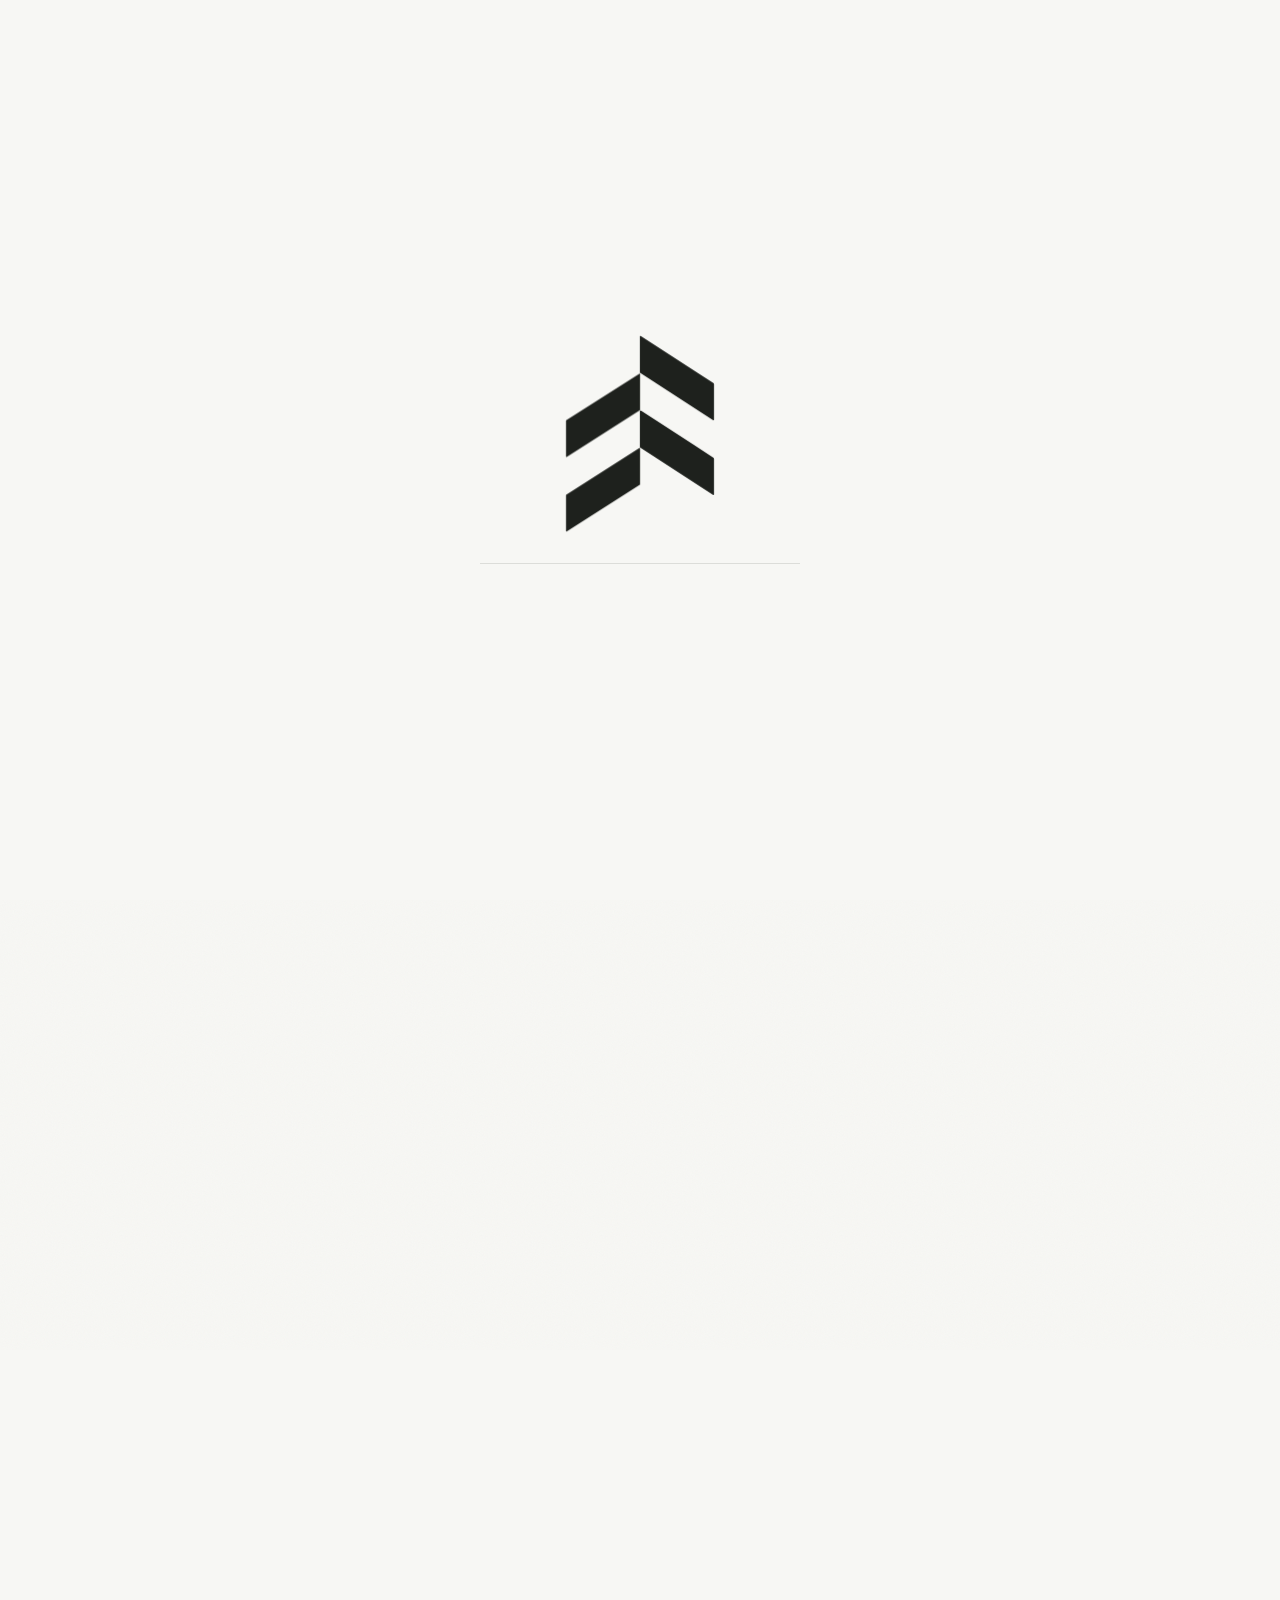
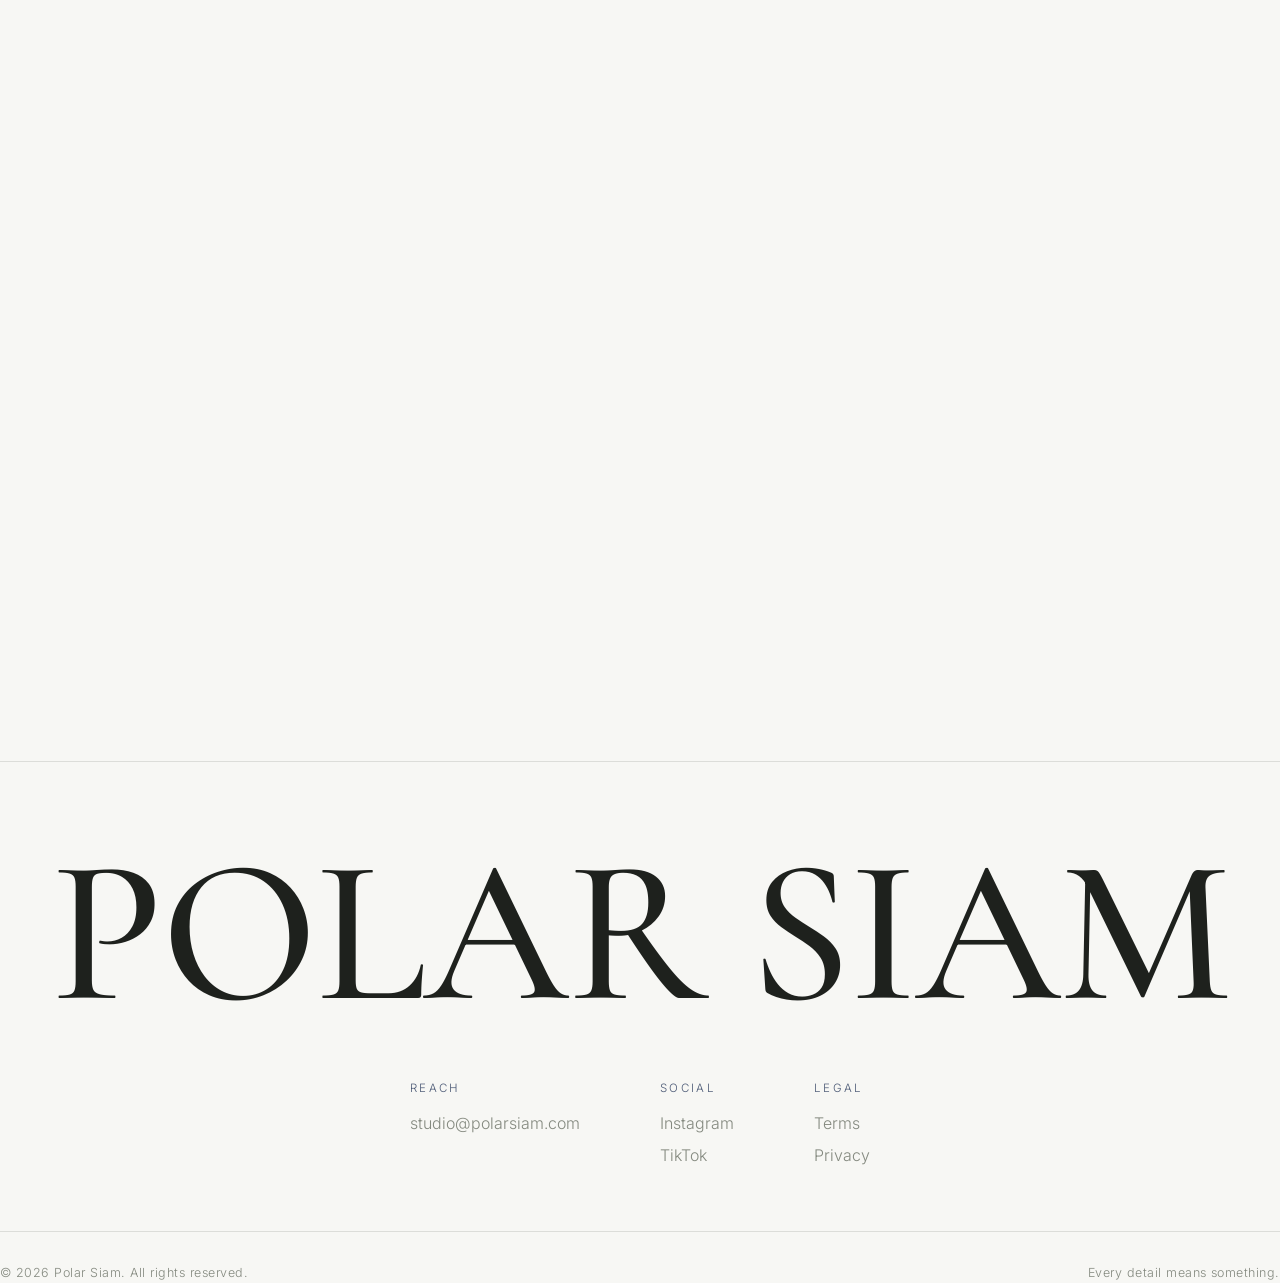
==== careers.html @ 192de933 "style: apply 4-3-2 desktop role grid layout" ====
<!doctype html>
<html lang="en">
<head>
<meta charset="UTF-8" />
<meta name="viewport" content="width=device-width, initial-scale=1.0" />
<title>POLAR SIAM — We're Hiring</title>
<link rel="preconnect" href="https://fonts.googleapis.com" />
<link rel="preconnect" href="https://fonts.gstatic.com" crossorigin />
<link href="https://fonts.googleapis.com/css2?family=Cormorant+Garamond:ital,wght@0,400;0,500;0,600;1,400;1,500&family=Inter:wght@300;400;500;600&display=swap" rel="stylesheet" />
<link rel="stylesheet" href="css/style.css?v=8" />
<script type="importmap">
{
  "imports": {
    "lenis": "https://esm.sh/lenis@1.1.20",
    "animejs": "https://esm.sh/animejs@4.0.2"
  }
}
</script>
<style>
  [data-fx] { will-change: transform, opacity; backface-visibility: hidden; }

  /* announcement */
  .hire { min-height: 92svh; display: grid; place-items: center; text-align: center; padding: 9rem 1.5rem 3rem; }
  .hire__idx { font-size: 0.8rem; letter-spacing: 0.3em; text-transform: uppercase; color: var(--gold); margin-bottom: 1.6rem; }
  .hire h1 { font-family: var(--f-serif); font-weight: 500; text-transform: uppercase; font-size: clamp(3rem, 12vw, 9rem); line-height: 0.86; }
  .hire h1 em { font-style: italic; text-transform: none; }
  .hire p { color: var(--ink-dim); max-width: 48ch; margin: 2rem auto 0; line-height: 1.7; }
  .hire a.mail { color: var(--ink); border-bottom: 1px solid var(--line); }

  /* role selection grid */
  .roles { padding: clamp(3rem, 8vh, 6rem) var(--pad) clamp(2rem, 6vh, 4rem); }
  .roles__head {
    margin-bottom: clamp(3rem, 8vh, 6rem);
    display: flex;
    flex-direction: column;
    align-items: center;
    text-align: center;
  }
  .role-grid {
    display: grid;
    grid-template-columns: repeat(4, minmax(0, 1fr));
    gap: clamp(0.4rem, 1vw, 0.68rem);
    max-width: 860px;
    margin: 0 auto;
  }
  .role-card {
    position: relative;
    border: 1px solid var(--line);
    background: linear-gradient(170deg, rgba(246, 246, 242, 0.96), rgba(236, 234, 227, 0.94));
    aspect-ratio: 1 / 1;
    width: 100%;
    max-width: 190px;
    min-height: 0;
    padding: clamp(0.75rem, 1.5vw, 1rem);
    text-align: left;
    overflow: hidden;
    cursor: pointer;
    display: flex;
    flex-direction: column;
    justify-content: flex-start;
    clip-path: inset(100% 0 0 0);
    opacity: 0;
    transform: translateY(18px);
    transform-origin: bottom center;
    will-change: clip-path, opacity, transform;
    transition: clip-path .9s var(--ease), opacity .55s var(--ease), transform .9s var(--ease), border-color .35s var(--ease), box-shadow .35s var(--ease), background .35s var(--ease);
  }
  .role-card.is-visible {
    clip-path: inset(0 0 0 0);
    opacity: 1;
    transform: none;
  }
  .role-card__x {
    position: absolute;
    left: 0.62rem;
    bottom: 0.56rem;
    font-family: var(--f-serif);
    font-size: 1.65rem;
    line-height: 1;
    color: var(--ink);
    opacity: 0;
    transform: scale(0.68) rotate(-12deg);
    transform-origin: left bottom;
    transition: opacity .26s var(--ease), transform .36s var(--ease);
    pointer-events: none;
  }
  .role-card:hover {
    border-color: color-mix(in srgb, var(--ink) 48%, var(--line) 52%);
    transform: translateY(-3px);
    box-shadow: 0 16px 32px -22px rgba(30, 33, 29, 0.45);
    background: linear-gradient(170deg, rgba(247, 247, 243, 1), rgba(238, 236, 229, 0.98));
  }
  .role-card:focus-visible { outline: 2px solid var(--gold); outline-offset: 2px; }
  .role-card.is-selected {
    border-color: var(--ink);
    box-shadow: inset 0 0 0 1px color-mix(in srgb, var(--ink) 35%, transparent), 0 14px 26px -22px rgba(30, 33, 29, 0.44);
    background: linear-gradient(170deg, rgba(247, 247, 243, 1), rgba(238, 236, 229, 0.98));
  }
  .role-card.is-selected .role-card__x {
    opacity: 1;
    transform: scale(1) rotate(0deg);
  }
  .role-card__k {
    display: block;
    font-size: 0.6rem;
    letter-spacing: 0.2em;
    text-transform: uppercase;
    color: var(--gold);
    margin-bottom: 0.45rem;
  }
  .role-card__title {
    display: block;
    font-family: var(--f-serif);
    font-size: clamp(1rem, 1.6vw, 1.28rem);
    line-height: 1.08;
    color: var(--ink);
  }
  .role-card__hint {
    position: absolute;
    right: 0.55rem;
    bottom: 0.45rem;
    font-size: 0.62rem;
    letter-spacing: 0.14em;
    text-transform: uppercase;
    color: var(--ink);
    background: rgba(247, 247, 244, 0.82);
    border: 1px solid rgba(30, 33, 29, 0.16);
    border-radius: 999px;
    padding: 0.28rem 0.52rem;
    line-height: 1;
    opacity: 0;
    transition: opacity .25s var(--ease);
  }
  .role-card:hover .role-card__hint,
  .role-card.is-selected .role-card__hint { opacity: 1; }
  @media (max-width: 980px) {
    .role-grid { grid-template-columns: repeat(3, minmax(0, 1fr)); }
  }
  @media (min-width: 981px) {
    .role-grid {
      grid-template-columns: repeat(8, minmax(0, 1fr));
      max-width: 980px;
    }
    .role-grid .role-card {
      grid-column: span 2;
      max-width: none;
    }
    /* Row 1: 4 cards (1-4) fill the row naturally. */
    /* Row 2: 3 cards (5-7) centered. */
    .role-grid .role-card:nth-child(5) { grid-column: 2 / span 2; }
    .role-grid .role-card:nth-child(6) { grid-column: 4 / span 2; }
    .role-grid .role-card:nth-child(7) { grid-column: 6 / span 2; }
    /* Row 3: 2 cards (8-9) centered. */
    .role-grid .role-card:nth-child(8) { grid-column: 3 / span 2; }
    .role-grid .role-card:nth-child(9) { grid-column: 5 / span 2; }
  }
  @media (max-width: 680px) {
    .role-grid { grid-template-columns: repeat(2, minmax(0, 1fr)); }
    .role-card {
      max-width: none;
      justify-content: center;
      align-items: center;
      text-align: center;
    }
    .role-card__title {
      font-size: clamp(1.1rem, 4.4vw, 1.35rem);
    }
  }
  @media (max-width: 760px) {
    .role-card {
      clip-path: none;
      opacity: 1;
      transform: none;
      transition: border-color .35s var(--ease), box-shadow .35s var(--ease), background .35s var(--ease);
    }
  }
  @media (max-width: 460px) {
    .role-grid { grid-template-columns: 1fr; }
  }

  /* ===== scroll-reveal · "Passe-Partout" (clip-path mount, GPU-cheap, settles) ===== */
  .cw-line { display: block; }
  html.fx-armed .cw { clip-path: inset(100% 0 0 0); will-change: clip-path, transform; }
  html.fx-armed .role--alt .role__media.cw { clip-path: inset(0 0 100% 0); } /* mirror the reversed grid */
  html.fx-armed .apply__submit.cw { clip-path: none; opacity: 0; }           /* opacity only — never fight .magnetic */
  /* belt-and-braces: force visible & static if the module never boots, or under reduced-motion */
  html.fx-failsafe .cw, html.fx-failsafe .cw-line { clip-path: none !important; opacity: 1 !important; transform: none !important; }
  @media (prefers-reduced-motion: reduce) {
    .cw, .cw-line { clip-path: none !important; opacity: 1 !important; transform: none !important; }
  }

  /* apply form */
  .apply { padding: clamp(4rem, 10vh, 8rem) var(--pad) clamp(5rem, 12vh, 10rem); }
  .apply__wrap { max-width: 720px; margin: 0 auto; }
  .apply__head { margin-bottom: 2.8rem; }
  .apply__intro { color: var(--ink-dim); max-width: 48ch; margin-top: 1rem; line-height: 1.65; }
  .apply__selected { margin-top: 0.8rem; font-size: 0.78rem; letter-spacing: 0.13em; text-transform: uppercase; color: var(--gold); min-height: 1.2em; }
  .apply__form { display: flex; flex-direction: column; gap: 2.2rem; }
  .apply__form.apply__form--locked { display: none; }
  .field { display: flex; flex-direction: column; gap: 0.8rem; }
  .field__label { font-size: 0.75rem; letter-spacing: 0.14em; text-transform: uppercase; color: var(--ink-dim); }
  .field__label em { font-style: normal; text-transform: none; letter-spacing: 0; opacity: 0.65; }
  .apply__form input[type="email"], .apply__form textarea {
    background: transparent; border: none; border-bottom: 1px solid var(--line);
    padding: 0.85rem 0; color: var(--ink); font-family: var(--f-sans); font-size: 1.05rem; font-weight: 300; outline: none;
    transition: border-color .45s var(--ease);
  }
  .apply__form input[type="email"]::placeholder, .apply__form textarea::placeholder { color: var(--ink-dim); opacity: 0.6; }
  .apply__form input[type="email"]:focus, .apply__form textarea:focus { border-color: var(--ink); }
  .apply__form textarea { resize: vertical; min-height: 96px; line-height: 1.6; }
  .chips { display: flex; flex-wrap: wrap; gap: 0.7rem; }
  .chip { position: relative; }
  .chip input { position: absolute; inset: 0; opacity: 0; cursor: pointer; margin: 0; }
  .chip span { display: inline-block; padding: 0.6rem 1.15rem; border: 1px solid var(--line); border-radius: 100px; font-size: 0.82rem; color: var(--ink-dim); transition: background .35s var(--ease), color .35s var(--ease), border-color .35s var(--ease), transform .2s var(--ease); }
  .chip:hover span { border-color: var(--ink-dim); color: var(--ink); }
  .chip input:focus-visible + span { outline: 2px solid var(--gold); outline-offset: 2px; }
  .chip.is-on span { background: var(--ink); color: var(--bg); border-color: var(--ink); }
  .chip.is-on span, .chip:active span { transform: translateY(-1px); }
  .apply__submit { align-self: flex-start; margin-top: 0.3rem; background: var(--ink); color: var(--bg); border: 1px solid var(--ink); border-radius: 100px; padding: 1rem 2.5rem; font-size: 0.82rem; letter-spacing: 0.14em; text-transform: uppercase; font-weight: 500; transition: background .45s var(--ease), color .45s var(--ease), opacity .3s; }
  .apply__submit:hover { background: transparent; color: var(--ink); }
  .apply__submit[disabled] { opacity: 0.45; }
  .apply__status { font-size: 0.92rem; min-height: 1.3em; opacity: 0; transform: translateY(6px); transition: opacity .45s var(--ease), transform .45s var(--ease); }
  .apply__status.is-info, .apply__status.is-ok, .apply__status.is-err { opacity: 1; transform: none; }
  .apply__status.is-ok { color: #3f7a52; }
  .apply__status.is-err { color: #b4453f; }
  .apply__status.is-info { color: var(--ink-dim); }
  .apply__hp { position: absolute; left: -9999px; width: 1px; height: 1px; overflow: hidden; }
</style>
<script>
/* Arm the scroll-reveal BEFORE first paint so seeded-hidden states never flash.
   The preloader plays only once per session, so on nav between pages boot() runs
   post-paint — without this, revealed content would flash visible then snap hidden. */
(function () {
  try {
    if (matchMedia("(prefers-reduced-motion: reduce)").matches) return;
    document.documentElement.classList.add("fx-armed");
    // fail-safe: if the JS module never boots (e.g. CDN import fails), reveal everything.
    window.__fxSafe = setTimeout(function () {
      document.documentElement.classList.add("fx-failsafe");
    }, 5000);
  } catch (e) {}
})();
</script>
</head>
<body>

<!-- ============ PRELOADER ============ -->
<div class="loader" id="loader">
  <svg class="loader__logo" viewBox="0 0 174.36 230.24" xmlns="http://www.w3.org/2000/svg" aria-hidden="true">
    <g class="arm"><path d="M174,80.59l0-43.07a2,2,0,0,1,1.78.31q36.67,23.74,84.64,54.87a1.93,1.93,0,0,1,.87,1.6v41.64a.7.7,0,0,1-1.09.59L174,80.59Z" transform="translate(-86.95 -37.43)"/></g>
    <g class="arm"><path d="M174.17,82.2v42.33a.5.5,0,0,1-.23.42l-86.22,55a.5.5,0,0,1-.77-.42V137.18a.5.5,0,0,1,.23-.42l86.22-55a.5.5,0,0,1,.77.42Z" transform="translate(-86.95 -37.43)"/></g>
    <g class="arm"><path d="M174,168.5l0-43.07a2,2,0,0,1,1.78.31q36.67,23.74,84.64,54.87a1.93,1.93,0,0,1,.87,1.6v41.64a.7.7,0,0,1-1.09.59L174,168.5Z" transform="translate(-86.95 -37.43)"/></g>
    <g class="arm"><path d="M174.17,169.87V212.2a.5.5,0,0,1-.23.42l-86.22,55a.5.5,0,0,1-.77-.42V224.85a.5.5,0,0,1,.23-.42l86.22-55a.5.5,0,0,1,.77.42Z" transform="translate(-86.95 -37.43)"/></g>
  </svg>
  <div class="loader__bar"><span id="loaderBar"></span></div>
</div>

<!-- custom cursor (bottom chevron of the mark) -->
<img class="cursor" id="cursor" src="assets/p/cursor1.png" alt="" />
<div class="grain"></div>

<header class="nav">
  <nav class="nav__links">
    <a href="index.html" data-cursor="hover">Overvieu</a>
    <a href="story.html" data-cursor="hover">Company Story</a>
    <a href="careers.html" class="is-active" aria-current="page" data-cursor="hover">Apply</a>
  </nav>
</header>

<main>

  <!-- ============ 1 · ANNOUNCEMENT ============ -->
  <section class="hire">
    <div>
      <div class="hire__idx cw">Join the House</div>
      <h1 class="cw">We're<br><em>Hiring</em></h1>
      <p class="cw">Polar Siam is built by a small team who believe every seam carries meaning. Right now we're looking for three people in particular — and a few more besides.</p>
    </div>
  </section>

  <!-- ============ 2 · ROLE LOOKBOOK GRID ============ -->
  <section class="roles" id="roles">
    <div class="roles__head">
      <h2 class="section-title cw">Who we're<br>looking for</h2>
      <p class="section-tag cw">Select one from the lookbook</p>
    </div>
    <div class="role-grid">
      <button class="role-card" type="button" data-role="creative director" data-cursor="hover">
        <span class="role-card__x" aria-hidden="true">X</span>
        <span class="role-card__k">I</span><span class="role-card__title">Creative Director</span><span class="role-card__hint">Select</span>
      </button>
      <button class="role-card" type="button" data-role="Fashion Designer / Apparel Designer" data-cursor="hover">
        <span class="role-card__x" aria-hidden="true">X</span>
        <span class="role-card__k">II</span><span class="role-card__title">Fashion Designer / Apparel Designer</span><span class="role-card__hint">Select</span>
      </button>
      <button class="role-card" type="button" data-role="Textile / Fabric Developer" data-cursor="hover">
        <span class="role-card__x" aria-hidden="true">X</span>
        <span class="role-card__k">III</span><span class="role-card__title">Textile / Fabric Developer</span><span class="role-card__hint">Select</span>
      </button>
      <button class="role-card" type="button" data-role="Color & Material Designer (CMF)" data-cursor="hover">
        <span class="role-card__x" aria-hidden="true">X</span>
        <span class="role-card__k">IV</span><span class="role-card__title">Color & Material Designer (CMF)</span><span class="role-card__hint">Select</span>
      </button>
      <button class="role-card" type="button" data-role="Pattern Maker (Modeliste)" data-cursor="hover">
        <span class="role-card__x" aria-hidden="true">X</span>
        <span class="role-card__k">V</span><span class="role-card__title">Pattern Maker (Modeliste)</span><span class="role-card__hint">Select</span>
      </button>
      <button class="role-card" type="button" data-role="Garment Technician / Technical Designer" data-cursor="hover">
        <span class="role-card__x" aria-hidden="true">X</span>
        <span class="role-card__k">VI</span><span class="role-card__title">Garment Technician / Technical Designer</span><span class="role-card__hint">Select</span>
      </button>
      <button class="role-card" type="button" data-role="3D Designer" data-cursor="hover">
        <span class="role-card__x" aria-hidden="true">X</span>
        <span class="role-card__k">VII</span><span class="role-card__title">3D Designer</span><span class="role-card__hint">Select</span>
      </button>
      <button class="role-card" type="button" data-role="Graphic Designer" data-cursor="hover">
        <span class="role-card__x" aria-hidden="true">X</span>
        <span class="role-card__k">VIII</span><span class="role-card__title">Graphic Designer</span><span class="role-card__hint">Select</span>
      </button>
      <button class="role-card" type="button" data-role="Accessory Designer" data-cursor="hover">
        <span class="role-card__x" aria-hidden="true">X</span>
        <span class="role-card__k">IX</span><span class="role-card__title">Accessory Designer</span><span class="role-card__hint">Select</span>
      </button>
    </div>
  </section>

  <!-- ============ 3 · APPLY FORM ============ -->
  <section class="apply" id="apply">
    <div class="apply__wrap">
      <div class="apply__head">
        <h2 class="section-title cw">Apply</h2>
        <p class="apply__intro cw">Choose a role from the lookbook above. The form unlocks once a role is selected.</p>
        <p class="apply__selected" id="applySelected"></p>
      </div>

      <form id="applyForm" class="apply__form apply__form--locked" novalidate>
        <label class="field cw">
          <span class="field__label">Your email</span>
          <input type="email" name="email" required placeholder="you@email.com" autocomplete="email" data-cursor="hover" />
        </label>

        <div class="field">
          <span class="field__label cw">What are you applying for? <em>— select any</em></span>
          <div class="chips">
            <label class="chip cw"><input type="checkbox" name="Position" value="Creative Director" /><span>Creative Director</span></label>
            <label class="chip cw"><input type="checkbox" name="Position" value="Fashion Designer / Apparel Designer" /><span>Fashion Designer / Apparel Designer</span></label>
            <label class="chip cw"><input type="checkbox" name="Position" value="Textile / Fabric Developer" /><span>Textile / Fabric Developer</span></label>
            <label class="chip cw"><input type="checkbox" name="Position" value="Color & Material Designer (CMF)" /><span>Color & Material Designer (CMF)</span></label>
            <label class="chip cw"><input type="checkbox" name="Position" value="Pattern Maker (Modeliste)" /><span>Pattern Maker (Modeliste)</span></label>
            <label class="chip cw"><input type="checkbox" name="Position" value="Garment Technician / Technical Designer" /><span>Garment Technician / Technical Designer</span></label>
            <label class="chip cw"><input type="checkbox" name="Position" value="3D Designer" /><span>3D Designer</span></label>
            <label class="chip cw"><input type="checkbox" name="Position" value="Graphic Designer" /><span>Graphic Designer</span></label>
            <label class="chip cw"><input type="checkbox" name="Position" value="Accessory Designer" /><span>Accessory Designer</span></label>
          </div>
        </div>

        <label class="field cw">
          <span class="field__label">Message</span>
          <textarea name="message" rows="4" placeholder="A few lines about you — and a link to your work." data-cursor="hover"></textarea>
        </label>

        <!-- FormSubmit config (delivers to the studio inbox) -->
        <input type="hidden" name="_subject" value="New application — Polar Siam" />
        <input type="hidden" name="_template" value="table" />
        <input type="hidden" name="_captcha" value="false" />
        <input type="text" name="_honey" class="apply__hp" tabindex="-1" autocomplete="off" aria-hidden="true" />

        <button type="submit" class="apply__submit magnetic cw" data-cursor="hover"><span>Send application</span></button>
        <p class="apply__status" id="applyStatus" role="status" aria-live="polite"></p>
      </form>
    </div>
  </section>

  <!-- ============ FOOTER ============ -->
  <footer class="footer">
    <div class="footer__wordmark">POLAR SIAM</div>
    <div class="footer__grid">
      <div>
        <span class="footer__label">Reach</span>
        <a href="mailto:studio@polarsiam.com" data-cursor="hover">studio@polarsiam.com</a>
      </div>
      <div>
        <span class="footer__label">Social</span>
        <a href="#" data-cursor="hover">Instagram</a>
        <a href="#" data-cursor="hover">TikTok</a>
      </div>
      <div>
        <span class="footer__label">Legal</span>
        <a href="#" data-cursor="hover">Terms</a>
        <a href="#" data-cursor="hover">Privacy</a>
      </div>
    </div>
    <div class="footer__base">
      <span>© 2026 Polar Siam. All rights reserved.</span>
      <span>Every detail means something.</span>
    </div>
  </footer>

</main>

<script type="module" src="js/main.js?v=15"></script>
</body>
</html>
---- css/style.css ----
/* ============================================================
   POLAR SIAM — dark luxe fashion house
   ============================================================ */

:root {
  --bg:        #f7f7f4;   /* near-white canvas */
  --bg-soft:   #efefea;
  --ink:       #1e211d;   /* deep neutral ink (not pure black) */
  --ink-dim:   #84897f;   /* muted grey-green */
  --bar:       #c7cec1;   /* sage bar (from the brand reference) */
  --bar-rgb:   199, 206, 193; /* bar colour as RGB — pages override for their section */
  --hero-bar-width: clamp(41px, 5.2vw, 57px);
  --hero-bar-gutter: 20px;
  --gold:      #4b5975;   /* accent — refined slate blue (was beige/gold) */
  --gold-soft: #8592af;
  --line:      rgba(30, 33, 29, 0.12);

  --f-serif: "Cormorant Garamond", Georgia, serif;
  --f-sans:  "Inter", system-ui, sans-serif;

  --ease: cubic-bezier(0.16, 1, 0.3, 1);
  --pad: clamp(1.25rem, 5vw, 5rem);
}

* { margin: 0; padding: 0; box-sizing: border-box; }

html { -webkit-font-smoothing: antialiased; }

body {
  background: var(--bg);
  color: var(--ink);
  font-family: var(--f-sans);
  font-weight: 300;
  line-height: 1.5;
  overflow-x: clip; /* clip (not hidden) so position:sticky still works */
  cursor: auto;
}

/* Lenis */
html.lenis, html.lenis body { height: auto; }
.lenis.lenis-smooth { scroll-behavior: auto !important; }
.lenis.lenis-stopped { overflow: hidden; }

a { color: inherit; text-decoration: none; }
::selection { background: var(--gold); color: #000; }

img { max-width: 100%; display: block; }

/* ============ PRELOADER ============ */
.loader {
  position: fixed; inset: 0; z-index: 1000;
  background: var(--bg);
  display: flex; flex-direction: column;
  align-items: center; justify-content: center;
  gap: 2rem;
}
.loader__inner { display: flex; align-items: baseline; gap: 1.5rem; }
.loader__mark {
  font-family: var(--f-serif); font-size: clamp(4rem, 14vw, 11rem);
  font-style: italic; line-height: 0.8; color: var(--ink);
}
.loader__count {
  font-family: var(--f-sans); font-size: 1rem; letter-spacing: 0.1em;
  color: var(--gold); display: flex;
}
.loader__pct { opacity: 0.5; }
.loader__bar {
  width: min(40vw, 320px); height: 1px; background: var(--line);
  overflow: hidden;
}
.loader__bar span {
  display: block; height: 100%; width: 0%;
  background: var(--gold);
}
.loader.is-done { pointer-events: none; }
/* assembling-mark preloader */
.loader__logo { width: clamp(96px, 12vw, 148px); height: auto; overflow: visible; display: block; }
.loader__logo .arm { will-change: transform, opacity; }
.loader__logo .arm path { fill: var(--ink); }

/* ============ CUSTOM CURSOR ============ */
/* cursor = the bottom chevron of the brand mark (position + scale driven in JS) */
.cursor {
  display: none !important;
}
a, button, label, summary, [data-cursor], .magnetic { cursor: pointer; }
input, textarea, select { cursor: auto; }

/* ============ PAPER GRAIN ============ */
.grain {
  position: fixed; inset: -50%; z-index: 1; pointer-events: none;
  opacity: 0.035; mix-blend-mode: multiply;
  background-image: url("data:image/svg+xml,%3Csvg xmlns='http://www.w3.org/2000/svg' width='120' height='120'%3E%3Cfilter id='n'%3E%3CfeTurbulence type='fractalNoise' baseFrequency='0.9' numOctaves='3'/%3E%3C/filter%3E%3Crect width='100%25' height='100%25' filter='url(%23n)'/%3E%3C/svg%3E");
  animation: grain 6s steps(6) infinite;
}
@keyframes grain {
  0%,100%{transform:translate(0,0)} 20%{transform:translate(-8%,4%)}
  40%{transform:translate(5%,-6%)} 60%{transform:translate(-3%,7%)} 80%{transform:translate(6%,3%)}
}

/* All content sits above scene */
main, .nav { position: relative; z-index: 2; }

/* ============ NAV ============ */
.nav {
  position: fixed; top: 0; left: 0; width: 100%;
  display: flex; align-items: center; justify-content: center;
  padding: 1.5rem var(--pad); z-index: 50;
  color: var(--ink);
}
.nav__brand { font-size: 0.95rem; letter-spacing: 0.32em; font-weight: 400; }
.nav__links {
  position: absolute;
  left: 50%;
  top: 50%;
  transform: translate(-50%, -50%);
  display: grid;
  grid-template-columns: minmax(max-content, 1fr) auto minmax(max-content, 1fr);
  align-items: center;
  column-gap: 1.2rem;
  width: min(560px, calc(100% - (var(--pad) * 2)));
}
.nav__links a:nth-child(1) { justify-self: end; }
.nav__links a:nth-child(2) { justify-self: center; }
.nav__links a:nth-child(3) { justify-self: start; }
.nav__links a {
  font-size: 0.8rem; letter-spacing: 0.12em; text-transform: uppercase;
  position: relative; padding-bottom: 3px;
}
.nav__links a::after {
  content: ""; position: absolute; left: 0; bottom: 0;
  width: 100%; height: 1px; background: currentColor;
  transform: scaleX(0); transform-origin: right; transition: transform .5s var(--ease);
}
.nav__links a:hover::after { transform: scaleX(1); transform-origin: left; }
.nav__links a.is-active::after { transform: scaleX(1); transform-origin: left; }
.nav__links a.is-active { color: var(--ink); }
.nav__cta {
  font-size: 0.78rem; letter-spacing: 0.12em; text-transform: uppercase;
  border: 1px solid var(--ink); border-radius: 100px;
  padding: 0.6rem 1.2rem; display: inline-block;
}
@media (max-width: 760px) {
  .nav {
    justify-content: center;
    padding: 1rem var(--pad);
  }
  .nav__links {
    position: absolute;
    left: 50%;
    top: 50%;
    transform: translate(-50%, -50%);
    display: grid;
    grid-template-columns: minmax(max-content, 1fr) auto minmax(max-content, 1fr);
    align-items: center;
    column-gap: 0.9rem;
    width: min(520px, calc(100% - (var(--pad) * 2)));
  }
  .nav__links a {
    font-size: 0.72rem;
    letter-spacing: 0.08em;
  }
}

/* ============ SHARED ============ */
section { padding: clamp(5rem, 14vh, 12rem) var(--pad); }
.section-title {
  font-family: var(--f-serif); font-weight: 500;
  font-size: clamp(2.4rem, 7vw, 5rem); line-height: 0.95;
}
.section-tag {
  font-size: 0.8rem; letter-spacing: 0.16em; text-transform: uppercase;
  color: var(--ink-dim); margin-top: 1rem;
}

/* reveal helpers (anime.js drives these) */
.reveal-up { opacity: 0; transform: translateY(24px); }

/* ============ HERO (the colonnade) ============ */
.hero {
  position: relative; height: 100svh; min-height: 600px;
  overflow: hidden; background: var(--bg);
}

/* --- bars --- */
/* single centered bar */
.hero__bars { position: absolute; inset: 0; z-index: 2; } /* bars sit ABOVE the mark */
.hero__bars-top,
.hero__bars-bottom {
  position: absolute;
  left: 50%;
  width: var(--hero-bar-width);
  transform: translateX(-50%);
  background: rgba(var(--bar-rgb), 0.44);
}
.hero__bars-top::before,
.hero__bars-top::after,
.hero__bars-bottom::before,
.hero__bars-bottom::after {
  content: "";
  position: absolute;
  top: 0;
  bottom: 0;
  width: var(--hero-bar-width);
  background: rgba(var(--bar-rgb), 0.44);
}
.hero__bars-top::before,
.hero__bars-bottom::before {
  left: calc(-1 * (var(--hero-bar-width) + var(--hero-bar-gutter)));
  box-shadow:
    calc(-1 * (var(--hero-bar-width) + var(--hero-bar-gutter))) 0 0 0 rgba(var(--bar-rgb), 0.44),
    calc(-2 * (var(--hero-bar-width) + var(--hero-bar-gutter))) 0 0 0 rgba(var(--bar-rgb), 0.44);
}
.hero__bars-top::after,
.hero__bars-bottom::after {
  left: calc(var(--hero-bar-width) + var(--hero-bar-gutter));
  box-shadow:
    calc(var(--hero-bar-width) + var(--hero-bar-gutter)) 0 0 0 rgba(var(--bar-rgb), 0.44),
    calc(2 * (var(--hero-bar-width) + var(--hero-bar-gutter))) 0 0 0 rgba(var(--bar-rgb), 0.44);
}
.hero__bars-top    { top: 0; height: 26vh; }
.hero__bars-bottom { top: 26vh; bottom: 0; }

/* --- wordmark rails climbing the edges --- */
.hero__rail {
  position: absolute; top: 0; bottom: 0; z-index: 3;
  display: flex; align-items: center; overflow: hidden; pointer-events: none;
}
.hero__rail--left  {
  left: calc(50% - (2.5 * (var(--hero-bar-width) + var(--hero-bar-gutter))));
  transform: translateX(-50%);
}
.hero__rail--right {
  right: calc(var(--hero-bar-width) + (var(--hero-bar-gutter) / 2));
  transform: translateX(50%);
}
@media (min-width: 761px) {
  .hero__bars-top::before,
  .hero__bars-bottom::before {
    box-shadow:
      calc(-1 * (var(--hero-bar-width) + var(--hero-bar-gutter))) 0 0 0 rgba(var(--bar-rgb), 0.44),
      calc(-2 * (var(--hero-bar-width) + var(--hero-bar-gutter))) 0 0 0 rgba(var(--bar-rgb), 0.44),
      calc(-3 * (var(--hero-bar-width) + var(--hero-bar-gutter))) 0 0 0 rgba(var(--bar-rgb), 0.44),
      calc(-4 * (var(--hero-bar-width) + var(--hero-bar-gutter))) 0 0 0 rgba(var(--bar-rgb), 0.44),
      calc(-5 * (var(--hero-bar-width) + var(--hero-bar-gutter))) 0 0 0 rgba(var(--bar-rgb), 0.44),
      calc(-6 * (var(--hero-bar-width) + var(--hero-bar-gutter))) 0 0 0 rgba(var(--bar-rgb), 0.44),
      calc(-7 * (var(--hero-bar-width) + var(--hero-bar-gutter))) 0 0 0 rgba(var(--bar-rgb), 0.44),
      calc(-8 * (var(--hero-bar-width) + var(--hero-bar-gutter))) 0 0 0 rgba(var(--bar-rgb), 0.44),
      calc(-9 * (var(--hero-bar-width) + var(--hero-bar-gutter))) 0 0 0 rgba(var(--bar-rgb), 0.44);
  }
  .hero__bars-top::after,
  .hero__bars-bottom::after {
    box-shadow:
      calc(var(--hero-bar-width) + var(--hero-bar-gutter)) 0 0 0 rgba(var(--bar-rgb), 0.44),
      calc(2 * (var(--hero-bar-width) + var(--hero-bar-gutter))) 0 0 0 rgba(var(--bar-rgb), 0.44),
      calc(3 * (var(--hero-bar-width) + var(--hero-bar-gutter))) 0 0 0 rgba(var(--bar-rgb), 0.44),
      calc(4 * (var(--hero-bar-width) + var(--hero-bar-gutter))) 0 0 0 rgba(var(--bar-rgb), 0.44),
      calc(5 * (var(--hero-bar-width) + var(--hero-bar-gutter))) 0 0 0 rgba(var(--bar-rgb), 0.44),
      calc(6 * (var(--hero-bar-width) + var(--hero-bar-gutter))) 0 0 0 rgba(var(--bar-rgb), 0.44),
      calc(7 * (var(--hero-bar-width) + var(--hero-bar-gutter))) 0 0 0 rgba(var(--bar-rgb), 0.44),
      calc(8 * (var(--hero-bar-width) + var(--hero-bar-gutter))) 0 0 0 rgba(var(--bar-rgb), 0.44),
      calc(9 * (var(--hero-bar-width) + var(--hero-bar-gutter))) 0 0 0 rgba(var(--bar-rgb), 0.44);
  }
  .hero__rail--left {
    left: calc(50% - (9.5 * (var(--hero-bar-width) + var(--hero-bar-gutter))));
  }
  .hero__rail--right {
    right: calc(50% - (8.5 * (var(--hero-bar-width) + var(--hero-bar-gutter))));
  }
}

@media (min-width: 1400px) {
  .hero__bars-top::before,
  .hero__bars-bottom::before {
    box-shadow:
      calc(-1 * (var(--hero-bar-width) + var(--hero-bar-gutter))) 0 0 0 rgba(var(--bar-rgb), 0.44),
      calc(-2 * (var(--hero-bar-width) + var(--hero-bar-gutter))) 0 0 0 rgba(var(--bar-rgb), 0.44),
      calc(-3 * (var(--hero-bar-width) + var(--hero-bar-gutter))) 0 0 0 rgba(var(--bar-rgb), 0.44),
      calc(-4 * (var(--hero-bar-width) + var(--hero-bar-gutter))) 0 0 0 rgba(var(--bar-rgb), 0.44),
      calc(-5 * (var(--hero-bar-width) + var(--hero-bar-gutter))) 0 0 0 rgba(var(--bar-rgb), 0.44),
      calc(-6 * (var(--hero-bar-width) + var(--hero-bar-gutter))) 0 0 0 rgba(var(--bar-rgb), 0.44),
      calc(-7 * (var(--hero-bar-width) + var(--hero-bar-gutter))) 0 0 0 rgba(var(--bar-rgb), 0.44),
      calc(-8 * (var(--hero-bar-width) + var(--hero-bar-gutter))) 0 0 0 rgba(var(--bar-rgb), 0.44),
      calc(-9 * (var(--hero-bar-width) + var(--hero-bar-gutter))) 0 0 0 rgba(var(--bar-rgb), 0.44),
      calc(-10 * (var(--hero-bar-width) + var(--hero-bar-gutter))) 0 0 0 rgba(var(--bar-rgb), 0.44),
      calc(-11 * (var(--hero-bar-width) + var(--hero-bar-gutter))) 0 0 0 rgba(var(--bar-rgb), 0.44);
  }
  .hero__bars-top::after,
  .hero__bars-bottom::after {
    box-shadow:
      calc(var(--hero-bar-width) + var(--hero-bar-gutter)) 0 0 0 rgba(var(--bar-rgb), 0.44),
      calc(2 * (var(--hero-bar-width) + var(--hero-bar-gutter))) 0 0 0 rgba(var(--bar-rgb), 0.44),
      calc(3 * (var(--hero-bar-width) + var(--hero-bar-gutter))) 0 0 0 rgba(var(--bar-rgb), 0.44),
      calc(4 * (var(--hero-bar-width) + var(--hero-bar-gutter))) 0 0 0 rgba(var(--bar-rgb), 0.44),
      calc(5 * (var(--hero-bar-width) + var(--hero-bar-gutter))) 0 0 0 rgba(var(--bar-rgb), 0.44),
      calc(6 * (var(--hero-bar-width) + var(--hero-bar-gutter))) 0 0 0 rgba(var(--bar-rgb), 0.44),
      calc(7 * (var(--hero-bar-width) + var(--hero-bar-gutter))) 0 0 0 rgba(var(--bar-rgb), 0.44),
      calc(8 * (var(--hero-bar-width) + var(--hero-bar-gutter))) 0 0 0 rgba(var(--bar-rgb), 0.44),
      calc(9 * (var(--hero-bar-width) + var(--hero-bar-gutter))) 0 0 0 rgba(var(--bar-rgb), 0.44),
      calc(10 * (var(--hero-bar-width) + var(--hero-bar-gutter))) 0 0 0 rgba(var(--bar-rgb), 0.44),
      calc(11 * (var(--hero-bar-width) + var(--hero-bar-gutter))) 0 0 0 rgba(var(--bar-rgb), 0.44);
  }
  .hero__rail--left {
    left: calc(50% - (11.5 * (var(--hero-bar-width) + var(--hero-bar-gutter))));
  }
  .hero__rail--right {
    right: calc(50% - (10.5 * (var(--hero-bar-width) + var(--hero-bar-gutter))));
  }
}

@media (min-width: 1800px) {
  .hero__bars-top::before,
  .hero__bars-bottom::before {
    box-shadow:
      calc(-1 * (var(--hero-bar-width) + var(--hero-bar-gutter))) 0 0 0 rgba(var(--bar-rgb), 0.44),
      calc(-2 * (var(--hero-bar-width) + var(--hero-bar-gutter))) 0 0 0 rgba(var(--bar-rgb), 0.44),
      calc(-3 * (var(--hero-bar-width) + var(--hero-bar-gutter))) 0 0 0 rgba(var(--bar-rgb), 0.44),
      calc(-4 * (var(--hero-bar-width) + var(--hero-bar-gutter))) 0 0 0 rgba(var(--bar-rgb), 0.44),
      calc(-5 * (var(--hero-bar-width) + var(--hero-bar-gutter))) 0 0 0 rgba(var(--bar-rgb), 0.44),
      calc(-6 * (var(--hero-bar-width) + var(--hero-bar-gutter))) 0 0 0 rgba(var(--bar-rgb), 0.44),
      calc(-7 * (var(--hero-bar-width) + var(--hero-bar-gutter))) 0 0 0 rgba(var(--bar-rgb), 0.44),
      calc(-8 * (var(--hero-bar-width) + var(--hero-bar-gutter))) 0 0 0 rgba(var(--bar-rgb), 0.44),
      calc(-9 * (var(--hero-bar-width) + var(--hero-bar-gutter))) 0 0 0 rgba(var(--bar-rgb), 0.44),
      calc(-10 * (var(--hero-bar-width) + var(--hero-bar-gutter))) 0 0 0 rgba(var(--bar-rgb), 0.44),
      calc(-11 * (var(--hero-bar-width) + var(--hero-bar-gutter))) 0 0 0 rgba(var(--bar-rgb), 0.44),
      calc(-12 * (var(--hero-bar-width) + var(--hero-bar-gutter))) 0 0 0 rgba(var(--bar-rgb), 0.44),
      calc(-13 * (var(--hero-bar-width) + var(--hero-bar-gutter))) 0 0 0 rgba(var(--bar-rgb), 0.44);
  }
  .hero__bars-top::after,
  .hero__bars-bottom::after {
    box-shadow:
      calc(var(--hero-bar-width) + var(--hero-bar-gutter)) 0 0 0 rgba(var(--bar-rgb), 0.44),
      calc(2 * (var(--hero-bar-width) + var(--hero-bar-gutter))) 0 0 0 rgba(var(--bar-rgb), 0.44),
      calc(3 * (var(--hero-bar-width) + var(--hero-bar-gutter))) 0 0 0 rgba(var(--bar-rgb), 0.44),
      calc(4 * (var(--hero-bar-width) + var(--hero-bar-gutter))) 0 0 0 rgba(var(--bar-rgb), 0.44),
      calc(5 * (var(--hero-bar-width) + var(--hero-bar-gutter))) 0 0 0 rgba(var(--bar-rgb), 0.44),
      calc(6 * (var(--hero-bar-width) + var(--hero-bar-gutter))) 0 0 0 rgba(var(--bar-rgb), 0.44),
      calc(7 * (var(--hero-bar-width) + var(--hero-bar-gutter))) 0 0 0 rgba(var(--bar-rgb), 0.44),
      calc(8 * (var(--hero-bar-width) + var(--hero-bar-gutter))) 0 0 0 rgba(var(--bar-rgb), 0.44),
      calc(9 * (var(--hero-bar-width) + var(--hero-bar-gutter))) 0 0 0 rgba(var(--bar-rgb), 0.44),
      calc(10 * (var(--hero-bar-width) + var(--hero-bar-gutter))) 0 0 0 rgba(var(--bar-rgb), 0.44),
      calc(11 * (var(--hero-bar-width) + var(--hero-bar-gutter))) 0 0 0 rgba(var(--bar-rgb), 0.44),
      calc(12 * (var(--hero-bar-width) + var(--hero-bar-gutter))) 0 0 0 rgba(var(--bar-rgb), 0.44),
      calc(13 * (var(--hero-bar-width) + var(--hero-bar-gutter))) 0 0 0 rgba(var(--bar-rgb), 0.44);
  }
  .hero__rail--left {
    left: calc(50% - (13.5 * (var(--hero-bar-width) + var(--hero-bar-gutter))));
  }
  .hero__rail--right {
    right: calc(50% - (12.5 * (var(--hero-bar-width) + var(--hero-bar-gutter))));
  }
}
.hero__rail-inner {
  display: flex; flex-direction: column; gap: 1rem;
  transform: rotate(180deg);
  font-size: 0.62rem; letter-spacing: 0.34em; text-transform: uppercase;
  color: var(--ink); font-weight: 400;
}
.hero__rail--left .hero__rail-inner { flex-direction: column-reverse; }
.hero__rail--right .hero__rail-inner { transform: rotate(0deg); }
.hero__rail-item {
  writing-mode: vertical-rl;
  white-space: nowrap;
  opacity: var(--rail-opacity, 1);
}
@media (min-width: 761px) and (max-width: 1099px) {
  .hero {
    --hero-bar-width: 26px;
    --hero-bar-gutter: 10px;
  }
  .hero__rail--left {
    left: calc(50% - (9.5 * (var(--hero-bar-width) + var(--hero-bar-gutter))));
    transform: translateX(-50%);
  }
  .hero__rail--right {
    left: calc(50% + (9.5 * (var(--hero-bar-width) + var(--hero-bar-gutter))));
    right: auto;
    transform: translateX(-50%);
  }
}
@media (min-width: 1100px) and (max-width: 1399px) {
  .hero {
    --hero-bar-width: 32px;
    --hero-bar-gutter: 12px;
  }
  .hero__rail--left {
    left: calc(50% - (9.5 * (var(--hero-bar-width) + var(--hero-bar-gutter))));
    transform: translateX(-50%);
  }
  .hero__rail--right {
    left: calc(50% + (9.5 * (var(--hero-bar-width) + var(--hero-bar-gutter))));
    right: auto;
    transform: translateX(-50%);
  }
}
@media (min-width: 1400px) and (max-width: 1799px) {
  .hero {
    --hero-bar-width: 40px;
    --hero-bar-gutter: 14px;
  }
  .hero__rail--left {
    left: calc(50% - (11.5 * (var(--hero-bar-width) + var(--hero-bar-gutter))));
    transform: translateX(-50%);
  }
  .hero__rail--right {
    left: calc(50% + (11.5 * (var(--hero-bar-width) + var(--hero-bar-gutter))));
    right: auto;
    transform: translateX(-50%);
  }
}
@media (min-width: 1800px) {
  .hero {
    --hero-bar-width: 46px;
    --hero-bar-gutter: 16px;
  }
  .hero__rail--left {
    left: calc(50% - (13.5 * (var(--hero-bar-width) + var(--hero-bar-gutter))));
    transform: translateX(-50%);
  }
  .hero__rail--right {
    left: calc(50% + (13.5 * (var(--hero-bar-width) + var(--hero-bar-gutter))));
    right: auto;
    transform: translateX(-50%);
  }
}
@media (max-width: 760px) {
  .hero__rail-inner {
    gap: clamp(0.3rem, 0.75vh, 0.5rem);
    font-size: clamp(0.46rem, 1.02vh, 0.56rem);
    letter-spacing: clamp(0.16em, 0.4vw, 0.22em);
  }
  .hero__rail-item {
    line-height: 0.92;
  }
}
@media (max-width: 760px) and (max-height: 700px) {
  .hero__rail-inner {
    gap: 0.28rem;
    font-size: 0.45rem;
    letter-spacing: 0.16em;
  }
  .hero__rail-item {
    line-height: 0.88;
  }
}

/* --- the mark, in the shaft of light (grid-centred so anime can transform it freely) --- */
.hero__emblem {
  position: absolute; inset: 0 0 4vh 0; z-index: 1; /* behind the bars */
  display: grid; place-items: center; pointer-events: none;
}
.emblem {
  width: calc(var(--hero-bar-width) + (var(--hero-bar-gutter) * 2));
  height: auto;
  display: block;
  overflow: visible;
}
.emblem .arm { will-change: transform; }
.emblem .arm path { fill: var(--ink); }

/* --- scroll cue --- */
.hero__scroll {
  position: absolute; z-index: 4; left: 50%; bottom: clamp(2rem, 6vh, 4rem);
  transform: translateX(-50%);
}
.hero__scroll svg { stroke: var(--ink); stroke-width: 1.2; fill: none; opacity: 0.55; }
.hero__scroll svg line, .hero__scroll svg polyline { stroke-linecap: round; stroke-linejoin: round; }
.hero__scroll svg { animation: scrollPulse 2.2s var(--ease) infinite; }
@keyframes scrollPulse {
  0%,100% { transform: translateY(0); opacity: .45; }
  50%     { transform: translateY(7px); opacity: .9; }
}

/* ============ MARQUEE ============ */
.marquee { padding: 0; border-top: 1px solid var(--line); border-bottom: 1px solid var(--line); overflow: hidden; }
.marquee__track {
  overflow: hidden;
  padding: 1.4rem 0;
}
.marquee__belt {
  display: flex;
  width: max-content;
  align-items: center;
  will-change: transform;
  animation: marqueeSlide 24s linear infinite;
}
.marquee__group {
  display: flex;
  align-items: center;
  gap: 2.5rem;
  white-space: nowrap;
  padding-right: 2.5rem;
  font-family: var(--f-serif); font-style: italic;
  font-size: clamp(1.2rem, 3vw, 2.2rem); color: var(--ink);
}
.marquee__separator {
  height: clamp(1.8rem, 3vw, 2.6rem);
  width: auto;
  flex: 0 0 auto;
  display: block;
}
@keyframes marqueeSlide {
  from { transform: translate3d(0, 0, 0); }
  to { transform: translate3d(-50%, 0, 0); }
}

/* ============ MANIFESTO ============ */
.manifesto { display: flex; justify-content: center; text-align: center; }
.manifesto__text {
  font-family: var(--f-serif); font-weight: 400;
  font-size: clamp(2rem, 6vw, 4.5rem); line-height: 1.15; max-width: 18ch;
}
.manifesto__text em { font-style: italic; color: var(--gold-soft); }
.manifesto__text .ml { display: block; overflow: hidden; }
.manifesto__text .ml__in { display: inline-block; }

/* ============ COLLECTION (scroll-rotate turntables) ============ */
.products { padding-top: clamp(4rem, 10vh, 9rem); padding-bottom: 0; }
.products__head { margin-bottom: 2rem; }

/* each product gets scroll distance; the viewer pins while frames scrub */
.product { position: relative; min-height: 240vh; }
.product__viewer {
  position: sticky; top: 0; height: 100svh;
  display: grid; place-items: center;
}
.product__layout {
  width: min(1100px, 92vw);
  display: grid; grid-template-columns: 1fr 1fr;
  align-items: center; gap: clamp(1.5rem, 5vw, 5rem);
}
.product--alt .product__layout { direction: rtl; }
.product--alt .product__info,
.product--alt .product__stage { direction: ltr; }

/* info column */
.product__info { display: flex; flex-direction: column; align-items: flex-start; }
.product__idx { font-size: 0.75rem; letter-spacing: 0.22em; color: var(--ink-dim); }
.product__name {
  font-family: var(--f-serif); font-weight: 500; text-transform: uppercase;
  font-size: clamp(2.6rem, 6vw, 5rem); line-height: 0.92; margin: 0.8rem 0 1.4rem;
}
.product__name em { font-style: italic; text-transform: none; }
.product__desc { color: var(--ink-dim); max-width: 36ch; line-height: 1.6; margin-bottom: 1.6rem; }
.product__for {
  font-size: 0.74rem; letter-spacing: 0.18em; text-transform: uppercase;
  color: var(--ink); padding-bottom: 0.9rem; margin-bottom: 0.9rem;
  border-bottom: 1px solid var(--line); width: 100%;
}
.product__price { font-family: var(--f-serif); font-size: 1.5rem; }

/* stage / viewer panel — the 3D studio render fills it */
.product__stage {
  position: relative; justify-self: center;
  width: 100%; max-width: 440px; aspect-ratio: 4/5;
  border-radius: 3px; overflow: hidden;
  background: linear-gradient(170deg, #d7dbd4, #c2c8bf);
  box-shadow: 0 30px 70px -40px rgba(30,33,29,0.5);
}
.product__stage .frame {
  position: absolute; inset: 0; width: 100%; height: 100%;
  object-fit: cover; object-position: center top;
  opacity: 0; transition: opacity .14s linear;
}
.product__stage .frame:first-child { opacity: 1; }
.product__stage .frame--flip { transform: scaleX(-1); } /* mirrored = the other 180° of the spin */
.product__hint {
  position: absolute; left: 50%; bottom: 0.9rem; transform: translateX(-50%);
  font-size: 0.68rem; letter-spacing: 0.2em; text-transform: uppercase;
  color: rgba(30,33,29,0.55); pointer-events: none;
}
@media (max-width: 760px) {
  .product { min-height: 200vh; }
  .product__layout { grid-template-columns: 1fr; gap: 1.5rem; text-align: center; }
  .product--alt .product__layout { direction: ltr; }
  .product__info { align-items: center; }
  .product__stage { max-width: 78vw; }
}

/* ============ LOOKBOOK ============ */
.lookbook__head { margin-bottom: 3.5rem; }
.lookbook__grid {
  display: grid; grid-template-columns: repeat(2, 1fr);
  gap: clamp(1rem, 3vw, 3rem); align-items: start;
}
.look {
  position: relative; aspect-ratio: 4/5; border-radius: 2px; overflow: hidden;
  border: 1px solid var(--line); will-change: transform;
  background:
    radial-gradient(130% 100% at 50% 0%, rgba(var(--tint),0.38), transparent 58%),
    radial-gradient(90% 70% at 50% 100%, rgba(200,168,106,0.08), transparent 60%),
    linear-gradient(170deg, #16161c, #050506);
}
.look--tall { aspect-ratio: 4/6.2; margin-top: clamp(2rem, 8vh, 7rem); }
/* 3D model tiles: light studio panel with a WebGL canvas filling the tile */
.look--model { background: linear-gradient(180deg, #efefec, #e2e2de); }
.look--model .model-viewer { position: absolute; inset: 0; width: 100%; height: 100%; z-index: 1; }
.look--model .model-viewer__canvas { display: block; width: 100%; height: 100%; }
.look--model figcaption { z-index: 2; }
.look figcaption {
  position: absolute; left: 1.2rem; bottom: 1.1rem;
  font-size: 0.78rem; letter-spacing: 0.14em; text-transform: uppercase; color: var(--ink);
  mix-blend-mode: difference;
}
@media (max-width: 760px) { .lookbook__grid { grid-template-columns: 1fr; } .look--tall { margin-top: 0; } }

/* ============ STORY ============ */
.story { display: grid; grid-template-columns: 1fr 1.3fr; gap: clamp(2rem, 6vw, 6rem); align-items: start; }
.story__lead { font-family: var(--f-serif); font-size: clamp(1.6rem, 3vw, 2.6rem); line-height: 1.2; margin-bottom: 2rem; }
.story__body { color: var(--ink-dim); max-width: 52ch; margin-bottom: 1.2rem; font-size: 1.05rem; }
@media (max-width: 760px) { .story { grid-template-columns: 1fr; } }

/* ============ JOIN ============ */
.join {
  position: relative;
  min-height: 260svh;
  padding: 0;
  --join-start-opacity: 0.1;
}
.join__pin {
  position: sticky;
  top: 0;
  min-height: 100svh;
  display: flex;
  flex-direction: column;
  align-items: center;
  justify-content: center;
  text-align: center;
  padding: clamp(5rem, 14vh, 12rem) var(--pad);
}
.join__title {
  font-family: var(--f-serif); font-weight: 500; text-transform: uppercase;
  font-size: clamp(2.2rem, 7.2vw, 5.8rem); line-height: 0.95;
}
.join__title .line { display: block; overflow: hidden; }
.join__title .word { display: inline-block; transform: none; opacity: var(--join-start-opacity); }
/* Triangular text rhythm: each line steps down; lines 4/5/6 share the same size */
.join__title .line:nth-child(1) .word { font-size: 1em; }
.join__title .line:nth-child(2) .word { font-size: 1em; }
.join__title .line:nth-child(3) .word { font-size: 0.88em; }
.join__title .line:nth-child(4) .word,
.join__title .line:nth-child(5) .word,
.join__title .line:nth-child(6) .word { font-size: 0.85em; }
.join__title .line:nth-child(4) .word,
.join__title .line:nth-child(6) .word {
  position: relative;
  padding: 0.02em 0.28em;
}
.join__title .line:nth-child(4) .word::after,
.join__title .line:nth-child(6) .word::after {
  content: "";
  position: absolute;
  left: -0.22em;
  top: -0.28em;
  width: calc(100% + 0.44em);
  height: calc(100% + 0.56em);
  border: 2px solid rgba(30, 33, 29, 0.38);
  border-radius: 999px;
  transform: rotate(-7deg);
  pointer-events: none;
}
.join__title .italic { font-style: italic; text-transform: none; color: var(--bar); }
.join__sub {
  color: var(--ink);
  font-family: var(--f-serif);
  font-size: clamp(1.2rem, 2.7vw, 2rem);
  line-height: 1.2;
  max-width: 26ch;
  margin: 1.1rem 0 2rem;
}
.join__form { display: flex; gap: 0.75rem; width: min(100%, 460px); }
.join__form input {
  flex: 1; background: transparent; border: 1px solid var(--line);
  border-radius: 100px; padding: 1rem 1.4rem; color: var(--ink);
  font-family: var(--f-sans); font-size: 0.95rem; outline: none;
  transition: border-color .4s;
}
.join__form input:focus { border-color: var(--gold); }
.join__form button {
  background: var(--gold); color: #000; border: none; cursor: pointer;
  border-radius: 100px; padding: 1rem 1.8rem; font-size: 0.85rem;
  letter-spacing: 0.08em; text-transform: uppercase; font-weight: 500;
}
.join__note { margin-top: 1.5rem; color: var(--gold); letter-spacing: 0.05em; }

/* Apply-now CTA button */
.join__cta-btn {
  display: inline-block; margin-top: 1.8rem;
  background: var(--ink); color: var(--bg);
  border: 1px solid var(--ink); border-radius: 100px;
  padding: 1.25rem 3.3rem; font-size: 1rem;
  letter-spacing: 0.11em; text-transform: uppercase; font-weight: 500;
  opacity: 0;
  transition: background .45s var(--ease), color .45s var(--ease);
}
.join__cta-btn:hover { background: transparent; color: var(--ink); }

@media (max-width: 760px) {
  .join__title {
    line-height: 1.08;
  }
  .join__cta-btn {
    margin-top: 1rem;
    padding: 0.68rem 1.55rem;
    font-size: 0.72rem;
    letter-spacing: 0.09em;
  }
}

/* ============ FOOTER ============ */
.footer { padding-top: clamp(4rem, 10vh, 8rem); border-top: 1px solid var(--line); }
.footer__wordmark {
  font-family: var(--f-serif); font-weight: 500; text-transform: uppercase;
  font-size: clamp(3rem, 16vw, 14rem); line-height: 0.8; letter-spacing: -0.01em;
  text-align: center; margin-bottom: 4rem;
}
.footer__grid { display: flex; flex-wrap: wrap; gap: 3rem 5rem; justify-content: center; margin-bottom: 4rem; }
.footer__grid > div { display: flex; flex-direction: column; gap: 0.5rem; }
.footer__label { font-size: 0.72rem; letter-spacing: 0.2em; text-transform: uppercase; color: var(--gold); margin-bottom: 0.4rem; }
.footer__grid a { color: var(--ink-dim); transition: color .3s; }
.footer__grid a:hover { color: var(--ink); }
.footer__base {
  display: flex; justify-content: space-between; flex-wrap: wrap; gap: 1rem;
  padding-top: 2rem; border-top: 1px solid var(--line);
  font-size: 0.78rem; color: var(--ink-dim); letter-spacing: 0.04em;
}

/* magnetic buttons get JS transform; keep transition snappy */
.magnetic { display: inline-block; will-change: transform; }

@media (prefers-reduced-motion: reduce) {
  * { animation: none !important; transition: none !important; }
  .reveal-up, .hero__title .word, .join__title .word { opacity: 1 !important; transform: none !important; }
}
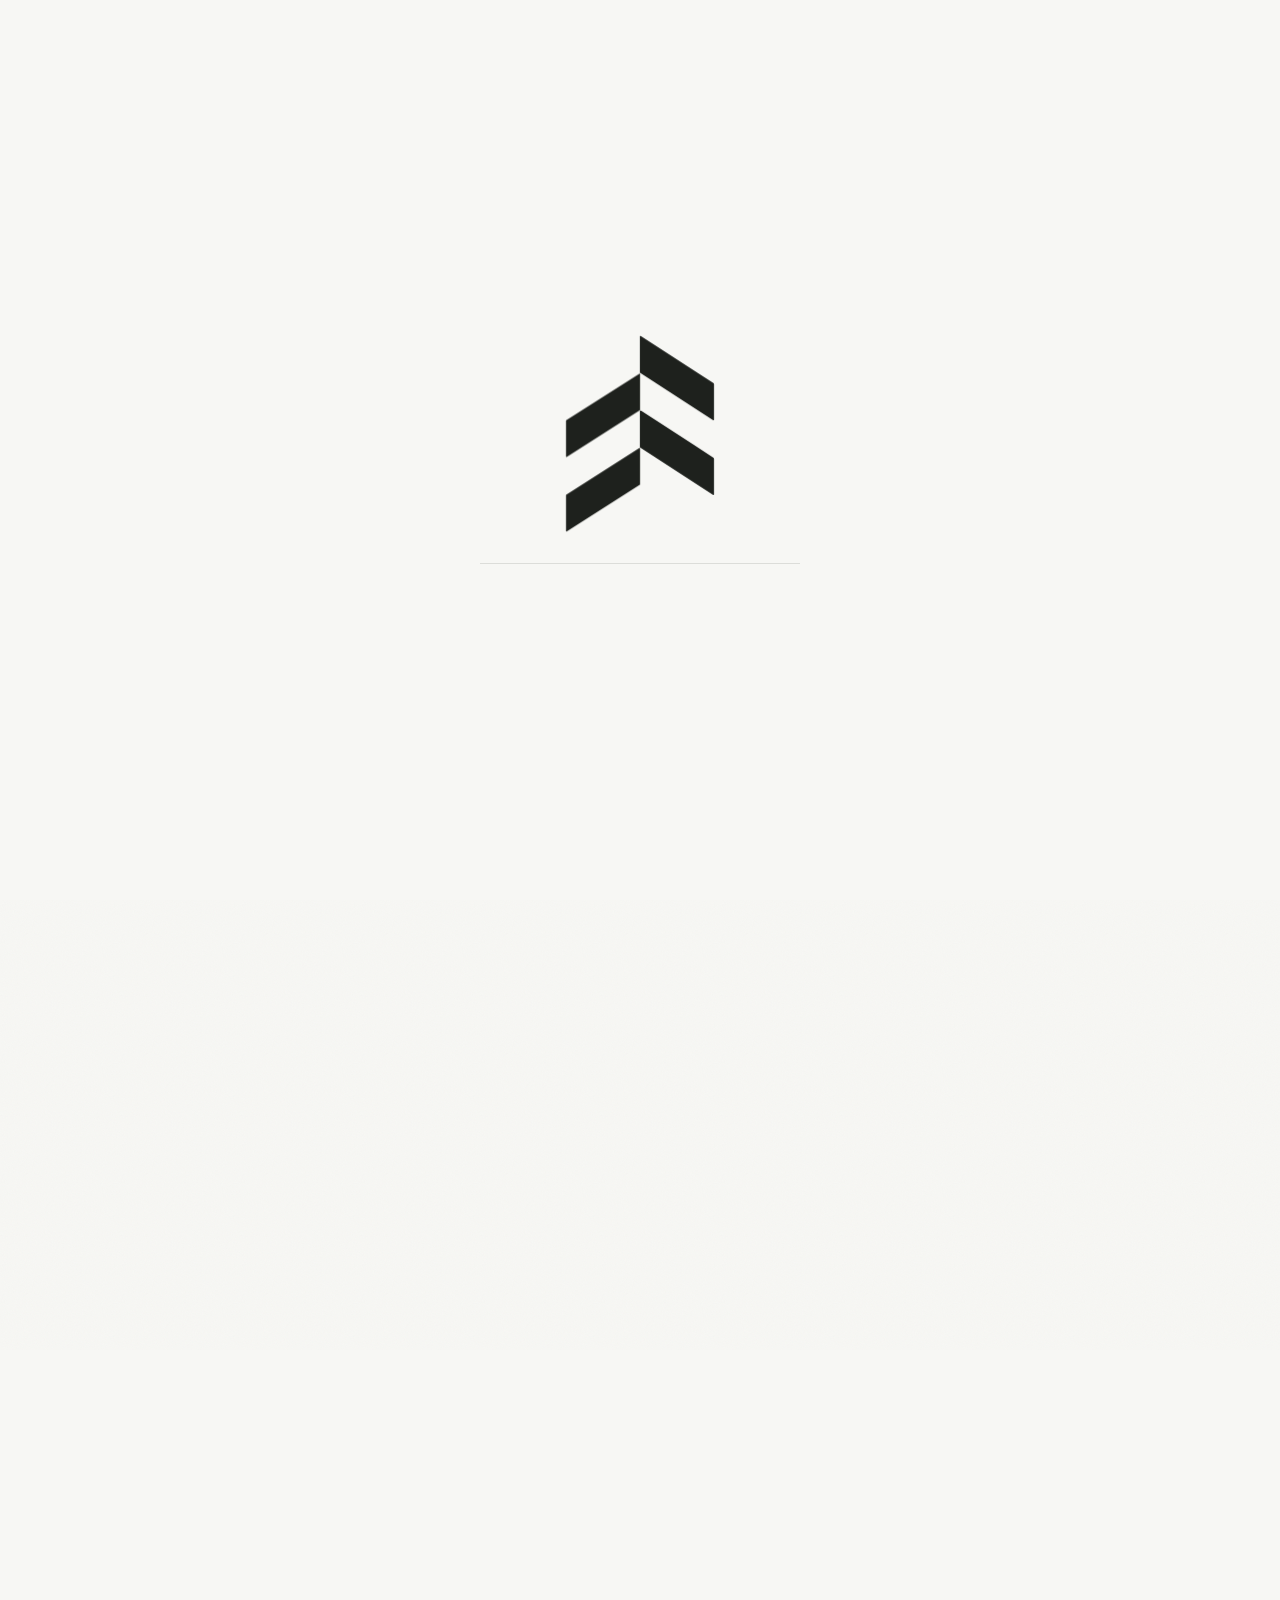
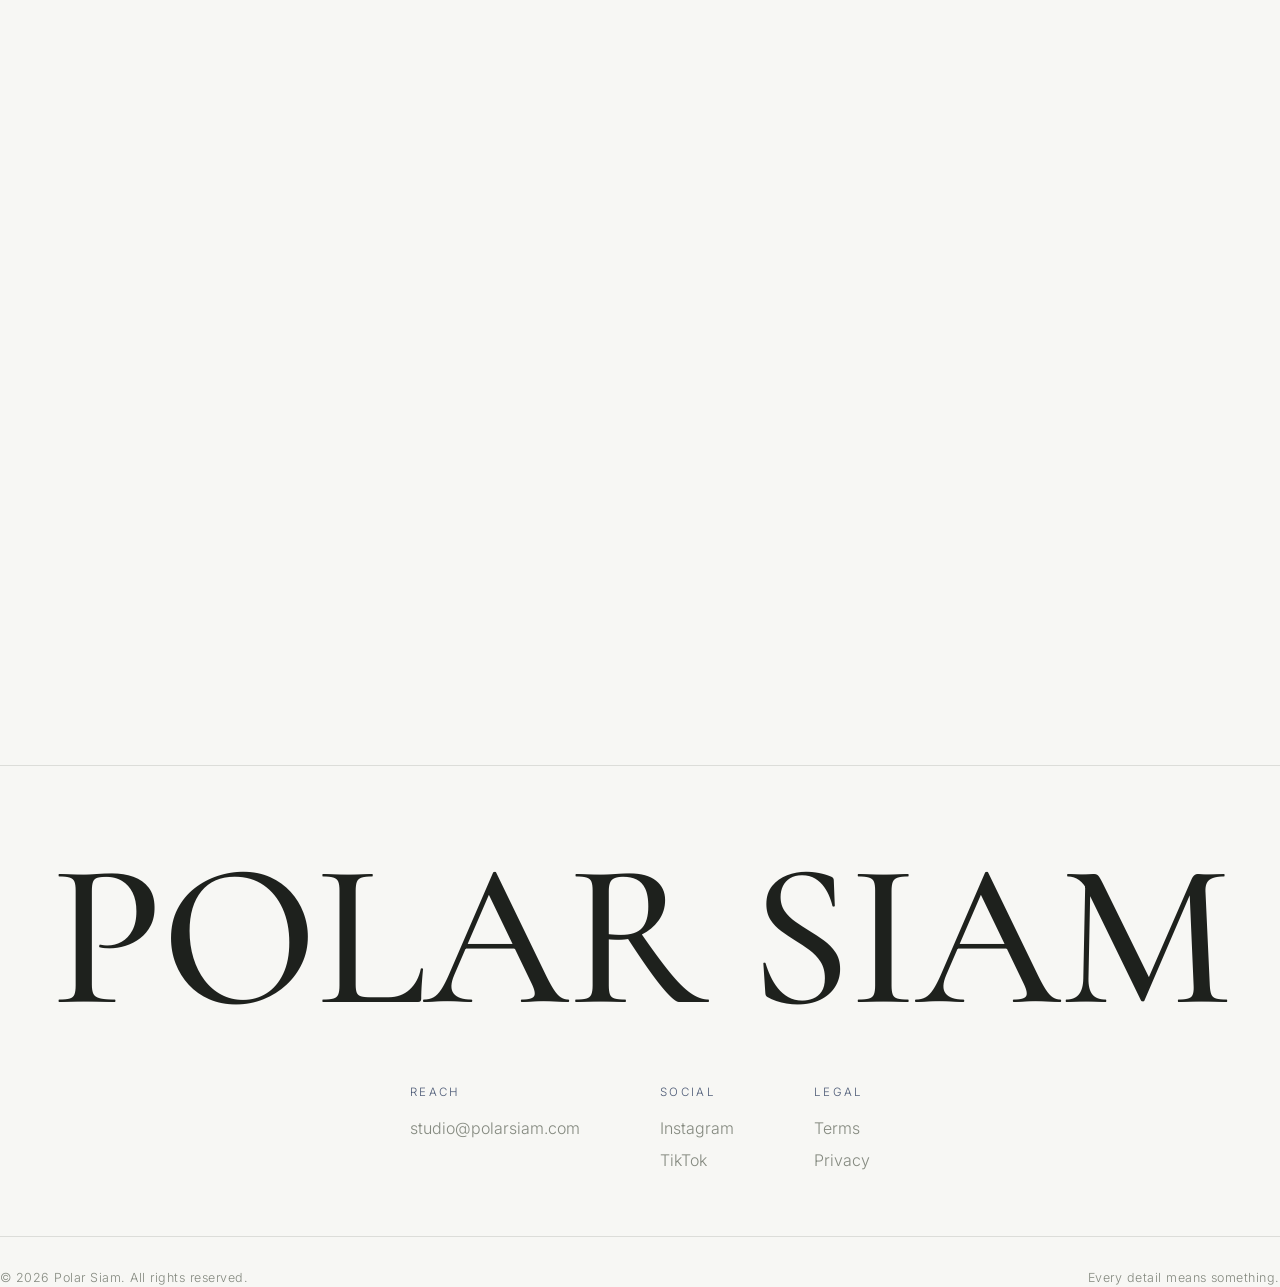
==== commit f7428108: "style: show selected apply role as black pill" ====
--- a/careers.html
+++ b/careers.html
@@ -165,6 +165,11 @@
     .role-card__title {
       font-size: clamp(1.1rem, 4.4vw, 1.35rem);
     }
+    .role-grid .role-card:nth-child(9) {
+      grid-column: 1 / -1;
+      justify-self: center;
+      width: calc((100% - 0.68rem) / 2);
+    }
   }
   @media (max-width: 760px) {
     .role-card {
@@ -175,7 +180,7 @@
     }
   }
   @media (max-width: 460px) {
-    .role-grid { grid-template-columns: 1fr; }
+    .role-grid { grid-template-columns: repeat(2, minmax(0, 1fr)); }
   }
 
   /* ===== scroll-reveal · "Passe-Partout" (clip-path mount, GPU-cheap, settles) ===== */
@@ -194,7 +199,23 @@
   .apply__wrap { max-width: 720px; margin: 0 auto; }
   .apply__head { margin-bottom: 2.8rem; }
   .apply__intro { color: var(--ink-dim); max-width: 48ch; margin-top: 1rem; line-height: 1.65; }
-  .apply__selected { margin-top: 0.8rem; font-size: 0.78rem; letter-spacing: 0.13em; text-transform: uppercase; color: var(--gold); min-height: 1.2em; }
+  .apply__selected {
+    margin-top: 0.8rem;
+    min-height: 1.2em;
+  }
+  .apply__selected.is-on {
+    display: inline-flex;
+    align-items: center;
+    gap: 0.35rem;
+    padding: 0.5rem 0.95rem;
+    border-radius: 999px;
+    background: var(--ink);
+    color: var(--bg);
+    font-size: 0.75rem;
+    letter-spacing: 0.11em;
+    text-transform: uppercase;
+    border: 1px solid var(--ink);
+  }
   .apply__form { display: flex; flex-direction: column; gap: 2.2rem; }
   .apply__form.apply__form--locked { display: none; }
   .field { display: flex; flex-direction: column; gap: 0.8rem; }
@@ -285,7 +306,7 @@
       <p class="section-tag cw">Select one from the lookbook</p>
     </div>
     <div class="role-grid">
-      <button class="role-card" type="button" data-role="creative director" data-cursor="hover">
+      <button class="role-card" type="button" data-role="Creative Director" data-cursor="hover">
         <span class="role-card__x" aria-hidden="true">X</span>
         <span class="role-card__k">I</span><span class="role-card__title">Creative Director</span><span class="role-card__hint">Select</span>
       </button>
@@ -329,7 +350,7 @@
     <div class="apply__wrap">
       <div class="apply__head">
         <h2 class="section-title cw">Apply</h2>
-        <p class="apply__intro cw">Choose a role from the lookbook above. The form unlocks once a role is selected.</p>
+        <p class="apply__intro cw">Choose one role from the boxes above. Your selected role will be submitted with your application.</p>
         <p class="apply__selected" id="applySelected"></p>
       </div>
 
@@ -339,25 +360,12 @@
           <input type="email" name="email" required placeholder="you@email.com" autocomplete="email" data-cursor="hover" />
         </label>
 
-        <div class="field">
-          <span class="field__label cw">What are you applying for? <em>— select any</em></span>
-          <div class="chips">
-            <label class="chip cw"><input type="checkbox" name="Position" value="Creative Director" /><span>Creative Director</span></label>
-            <label class="chip cw"><input type="checkbox" name="Position" value="Fashion Designer / Apparel Designer" /><span>Fashion Designer / Apparel Designer</span></label>
-            <label class="chip cw"><input type="checkbox" name="Position" value="Textile / Fabric Developer" /><span>Textile / Fabric Developer</span></label>
-            <label class="chip cw"><input type="checkbox" name="Position" value="Color & Material Designer (CMF)" /><span>Color & Material Designer (CMF)</span></label>
-            <label class="chip cw"><input type="checkbox" name="Position" value="Pattern Maker (Modeliste)" /><span>Pattern Maker (Modeliste)</span></label>
-            <label class="chip cw"><input type="checkbox" name="Position" value="Garment Technician / Technical Designer" /><span>Garment Technician / Technical Designer</span></label>
-            <label class="chip cw"><input type="checkbox" name="Position" value="3D Designer" /><span>3D Designer</span></label>
-            <label class="chip cw"><input type="checkbox" name="Position" value="Graphic Designer" /><span>Graphic Designer</span></label>
-            <label class="chip cw"><input type="checkbox" name="Position" value="Accessory Designer" /><span>Accessory Designer</span></label>
-          </div>
-        </div>
-
         <label class="field cw">
           <span class="field__label">Message</span>
           <textarea name="message" rows="4" placeholder="A few lines about you — and a link to your work." data-cursor="hover"></textarea>
         </label>
+
+        <input type="hidden" name="Position" id="applyRoleValue" value="" />
 
         <!-- FormSubmit config (delivers to the studio inbox) -->
         <input type="hidden" name="_subject" value="New application — Polar Siam" />
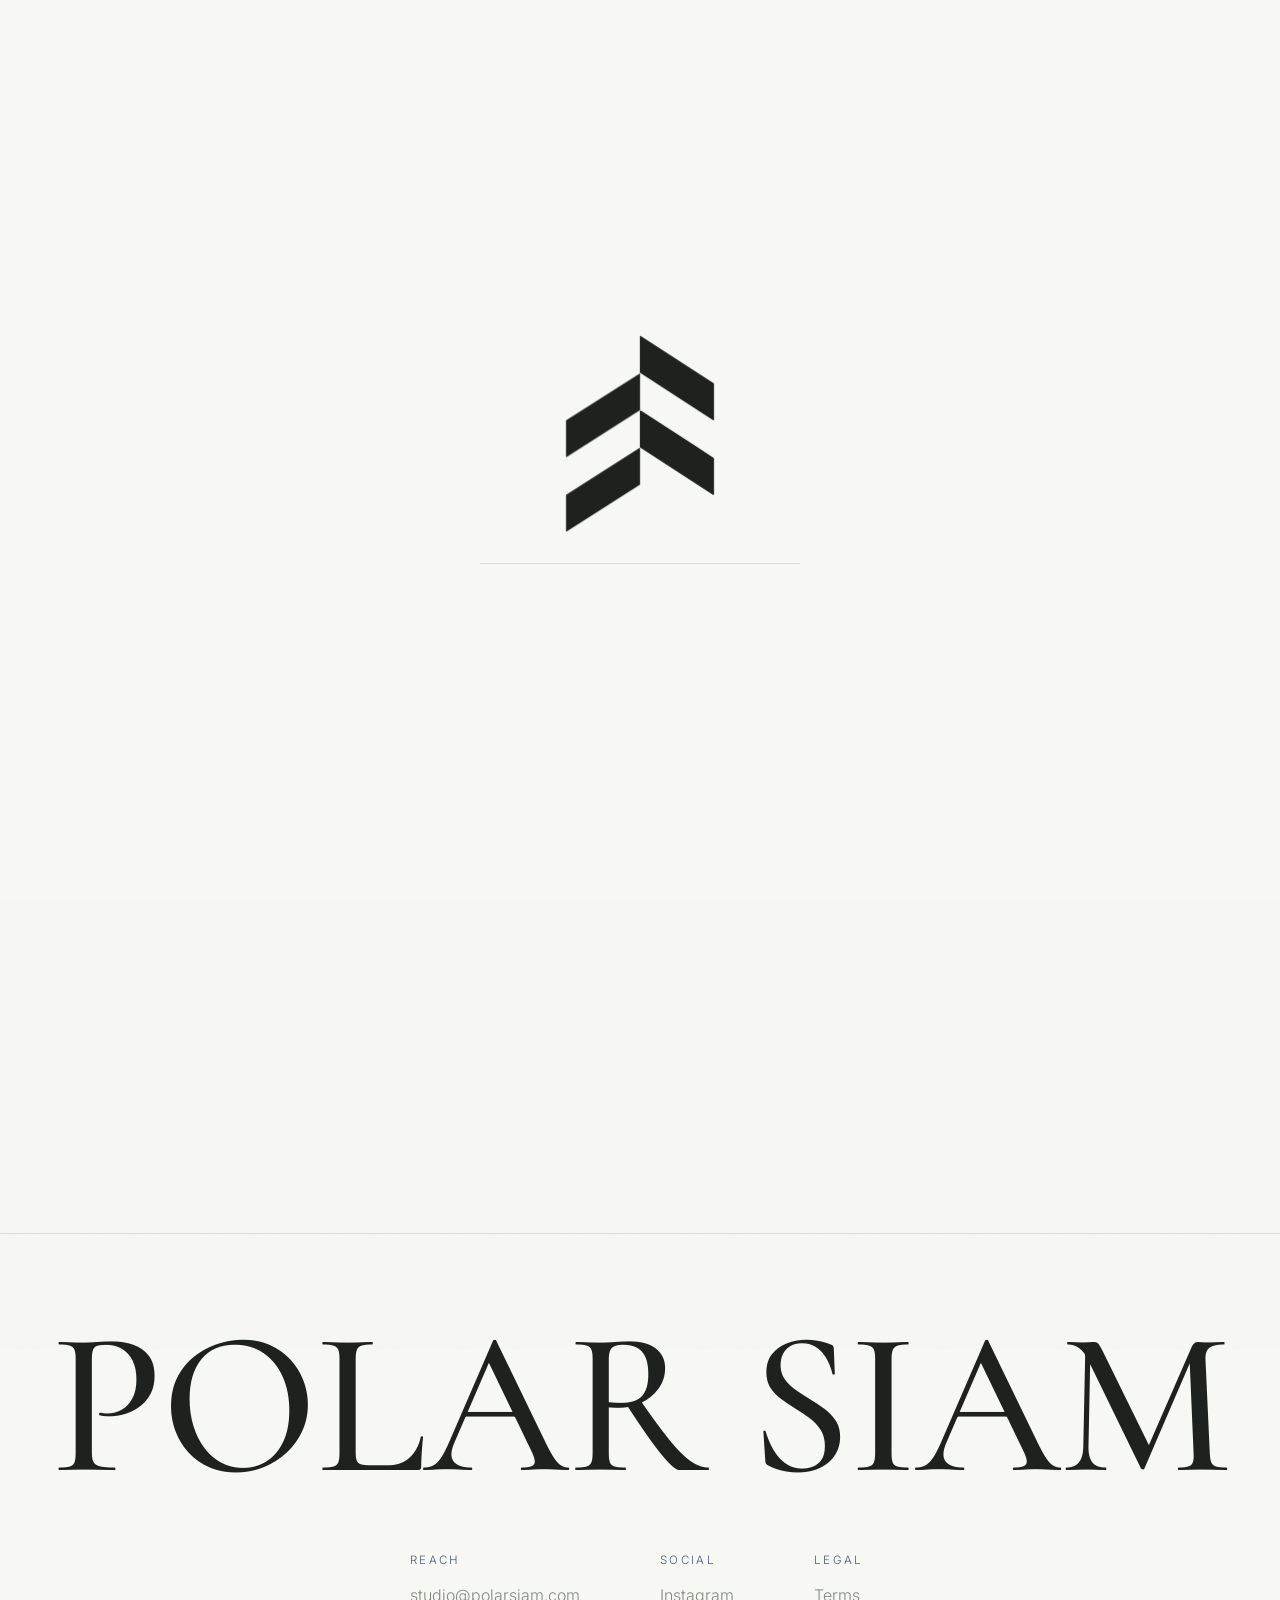
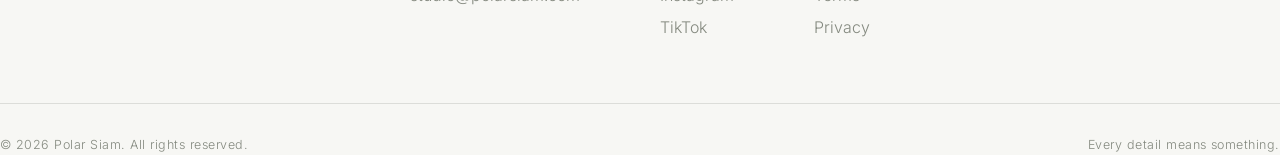
==== commit a2c7a498: "content: simplify apply intro and adjust overview line spacing" ====
--- a/careers.html
+++ b/careers.html
@@ -19,16 +19,8 @@
 <style>
   [data-fx] { will-change: transform, opacity; backface-visibility: hidden; }
 
-  /* announcement */
-  .hire { min-height: 92svh; display: grid; place-items: center; text-align: center; padding: 9rem 1.5rem 3rem; }
-  .hire__idx { font-size: 0.8rem; letter-spacing: 0.3em; text-transform: uppercase; color: var(--gold); margin-bottom: 1.6rem; }
-  .hire h1 { font-family: var(--f-serif); font-weight: 500; text-transform: uppercase; font-size: clamp(3rem, 12vw, 9rem); line-height: 0.86; }
-  .hire h1 em { font-style: italic; text-transform: none; }
-  .hire p { color: var(--ink-dim); max-width: 48ch; margin: 2rem auto 0; line-height: 1.7; }
-  .hire a.mail { color: var(--ink); border-bottom: 1px solid var(--line); }
-
   /* role selection grid */
-  .roles { padding: clamp(3rem, 8vh, 6rem) var(--pad) clamp(2rem, 6vh, 4rem); }
+  .roles { padding: clamp(1.2rem, 3vh, 2rem) var(--pad) clamp(2rem, 6vh, 4rem); }
   .roles__head {
     margin-bottom: clamp(3rem, 8vh, 6rem);
     display: flex;
@@ -290,62 +282,49 @@
 
 <main>
 
-  <!-- ============ 1 · ANNOUNCEMENT ============ -->
-  <section class="hire">
-    <div>
-      <div class="hire__idx cw">Join the House</div>
-      <h1 class="cw">We're<br><em>Hiring</em></h1>
-      <p class="cw">Polar Siam is built by a small team who believe every seam carries meaning. Right now we're looking for three people in particular — and a few more besides.</p>
+  <!-- ============ 1 · ROLE LOOKBOOK GRID ============ -->
+  <section class="roles" id="roles">
+    <div class="role-grid">
+      <button class="role-card" type="button" data-role="Creative Director" data-cursor="hover">
+        <span class="role-card__x" aria-hidden="true">X</span>
+        <span class="role-card__k">I</span><span class="role-card__title">Creative Director</span><span class="role-card__hint">Select</span>
+      </button>
+      <button class="role-card" type="button" data-role="Fashion Designer / Apparel Designer" data-cursor="hover">
+        <span class="role-card__x" aria-hidden="true">X</span>
+        <span class="role-card__k">II</span><span class="role-card__title">Fashion Designer / Apparel Designer</span><span class="role-card__hint">Select</span>
+      </button>
+      <button class="role-card" type="button" data-role="Textile / Fabric Developer" data-cursor="hover">
+        <span class="role-card__x" aria-hidden="true">X</span>
+        <span class="role-card__k">III</span><span class="role-card__title">Textile / Fabric Developer</span><span class="role-card__hint">Select</span>
+      </button>
+      <button class="role-card" type="button" data-role="Color & Material Designer (CMF)" data-cursor="hover">
+        <span class="role-card__x" aria-hidden="true">X</span>
+        <span class="role-card__k">IV</span><span class="role-card__title">Color & Material Designer (CMF)</span><span class="role-card__hint">Select</span>
+      </button>
+      <button class="role-card" type="button" data-role="Pattern Maker (Modeliste)" data-cursor="hover">
+        <span class="role-card__x" aria-hidden="true">X</span>
+        <span class="role-card__k">V</span><span class="role-card__title">Pattern Maker (Modeliste)</span><span class="role-card__hint">Select</span>
+      </button>
+      <button class="role-card" type="button" data-role="Garment Technician / Technical Designer" data-cursor="hover">
+        <span class="role-card__x" aria-hidden="true">X</span>
+        <span class="role-card__k">VI</span><span class="role-card__title">Garment Technician / Technical Designer</span><span class="role-card__hint">Select</span>
+      </button>
+      <button class="role-card" type="button" data-role="3D Designer" data-cursor="hover">
+        <span class="role-card__x" aria-hidden="true">X</span>
+        <span class="role-card__k">VII</span><span class="role-card__title">3D Designer</span><span class="role-card__hint">Select</span>
+      </button>
+      <button class="role-card" type="button" data-role="Graphic Designer" data-cursor="hover">
+        <span class="role-card__x" aria-hidden="true">X</span>
+        <span class="role-card__k">VIII</span><span class="role-card__title">Graphic Designer</span><span class="role-card__hint">Select</span>
+      </button>
+      <button class="role-card" type="button" data-role="Accessory Designer" data-cursor="hover">
+        <span class="role-card__x" aria-hidden="true">X</span>
+        <span class="role-card__k">IX</span><span class="role-card__title">Accessory Designer</span><span class="role-card__hint">Select</span>
+      </button>
     </div>
   </section>
 
-  <!-- ============ 2 · ROLE LOOKBOOK GRID ============ -->
-  <section class="roles" id="roles">
-    <div class="roles__head">
-      <h2 class="section-title cw">Who we're<br>looking for</h2>
-      <p class="section-tag cw">Select one from the lookbook</p>
-    </div>
-    <div class="role-grid">
-      <button class="role-card" type="button" data-role="Creative Director" data-cursor="hover">
-        <span class="role-card__x" aria-hidden="true">X</span>
-        <span class="role-card__k">I</span><span class="role-card__title">Creative Director</span><span class="role-card__hint">Select</span>
-      </button>
-      <button class="role-card" type="button" data-role="Fashion Designer / Apparel Designer" data-cursor="hover">
-        <span class="role-card__x" aria-hidden="true">X</span>
-        <span class="role-card__k">II</span><span class="role-card__title">Fashion Designer / Apparel Designer</span><span class="role-card__hint">Select</span>
-      </button>
-      <button class="role-card" type="button" data-role="Textile / Fabric Developer" data-cursor="hover">
-        <span class="role-card__x" aria-hidden="true">X</span>
-        <span class="role-card__k">III</span><span class="role-card__title">Textile / Fabric Developer</span><span class="role-card__hint">Select</span>
-      </button>
-      <button class="role-card" type="button" data-role="Color & Material Designer (CMF)" data-cursor="hover">
-        <span class="role-card__x" aria-hidden="true">X</span>
-        <span class="role-card__k">IV</span><span class="role-card__title">Color & Material Designer (CMF)</span><span class="role-card__hint">Select</span>
-      </button>
-      <button class="role-card" type="button" data-role="Pattern Maker (Modeliste)" data-cursor="hover">
-        <span class="role-card__x" aria-hidden="true">X</span>
-        <span class="role-card__k">V</span><span class="role-card__title">Pattern Maker (Modeliste)</span><span class="role-card__hint">Select</span>
-      </button>
-      <button class="role-card" type="button" data-role="Garment Technician / Technical Designer" data-cursor="hover">
-        <span class="role-card__x" aria-hidden="true">X</span>
-        <span class="role-card__k">VI</span><span class="role-card__title">Garment Technician / Technical Designer</span><span class="role-card__hint">Select</span>
-      </button>
-      <button class="role-card" type="button" data-role="3D Designer" data-cursor="hover">
-        <span class="role-card__x" aria-hidden="true">X</span>
-        <span class="role-card__k">VII</span><span class="role-card__title">3D Designer</span><span class="role-card__hint">Select</span>
-      </button>
-      <button class="role-card" type="button" data-role="Graphic Designer" data-cursor="hover">
-        <span class="role-card__x" aria-hidden="true">X</span>
-        <span class="role-card__k">VIII</span><span class="role-card__title">Graphic Designer</span><span class="role-card__hint">Select</span>
-      </button>
-      <button class="role-card" type="button" data-role="Accessory Designer" data-cursor="hover">
-        <span class="role-card__x" aria-hidden="true">X</span>
-        <span class="role-card__k">IX</span><span class="role-card__title">Accessory Designer</span><span class="role-card__hint">Select</span>
-      </button>
-    </div>
-  </section>
-
-  <!-- ============ 3 · APPLY FORM ============ -->
+  <!-- ============ 2 · APPLY FORM ============ -->
   <section class="apply" id="apply">
     <div class="apply__wrap">
       <div class="apply__head">
@@ -361,7 +340,7 @@
         </label>
 
         <label class="field cw">
-          <span class="field__label">Message</span>
+          <span class="field__label">NOTE</span>
           <textarea name="message" rows="4" placeholder="A few lines about you — and a link to your work." data-cursor="hover"></textarea>
         </label>
 
--- a/css/style.css
+++ b/css/style.css
@@ -635,8 +635,8 @@
 .join__title .line { display: block; overflow: hidden; }
 .join__title .word { display: inline-block; transform: none; opacity: var(--join-start-opacity); }
 /* Triangular text rhythm: each line steps down; lines 4/5/6 share the same size */
-.join__title .line:nth-child(1) .word { font-size: 1em; }
-.join__title .line:nth-child(2) .word { font-size: 1em; }
+.join__title .line:nth-child(1) .word { font-size: 1.08em; }
+.join__title .line:nth-child(2) .word { font-size: 1.03em; }
 .join__title .line:nth-child(3) .word { font-size: 0.88em; }
 .join__title .line:nth-child(4) .word,
 .join__title .line:nth-child(5) .word,
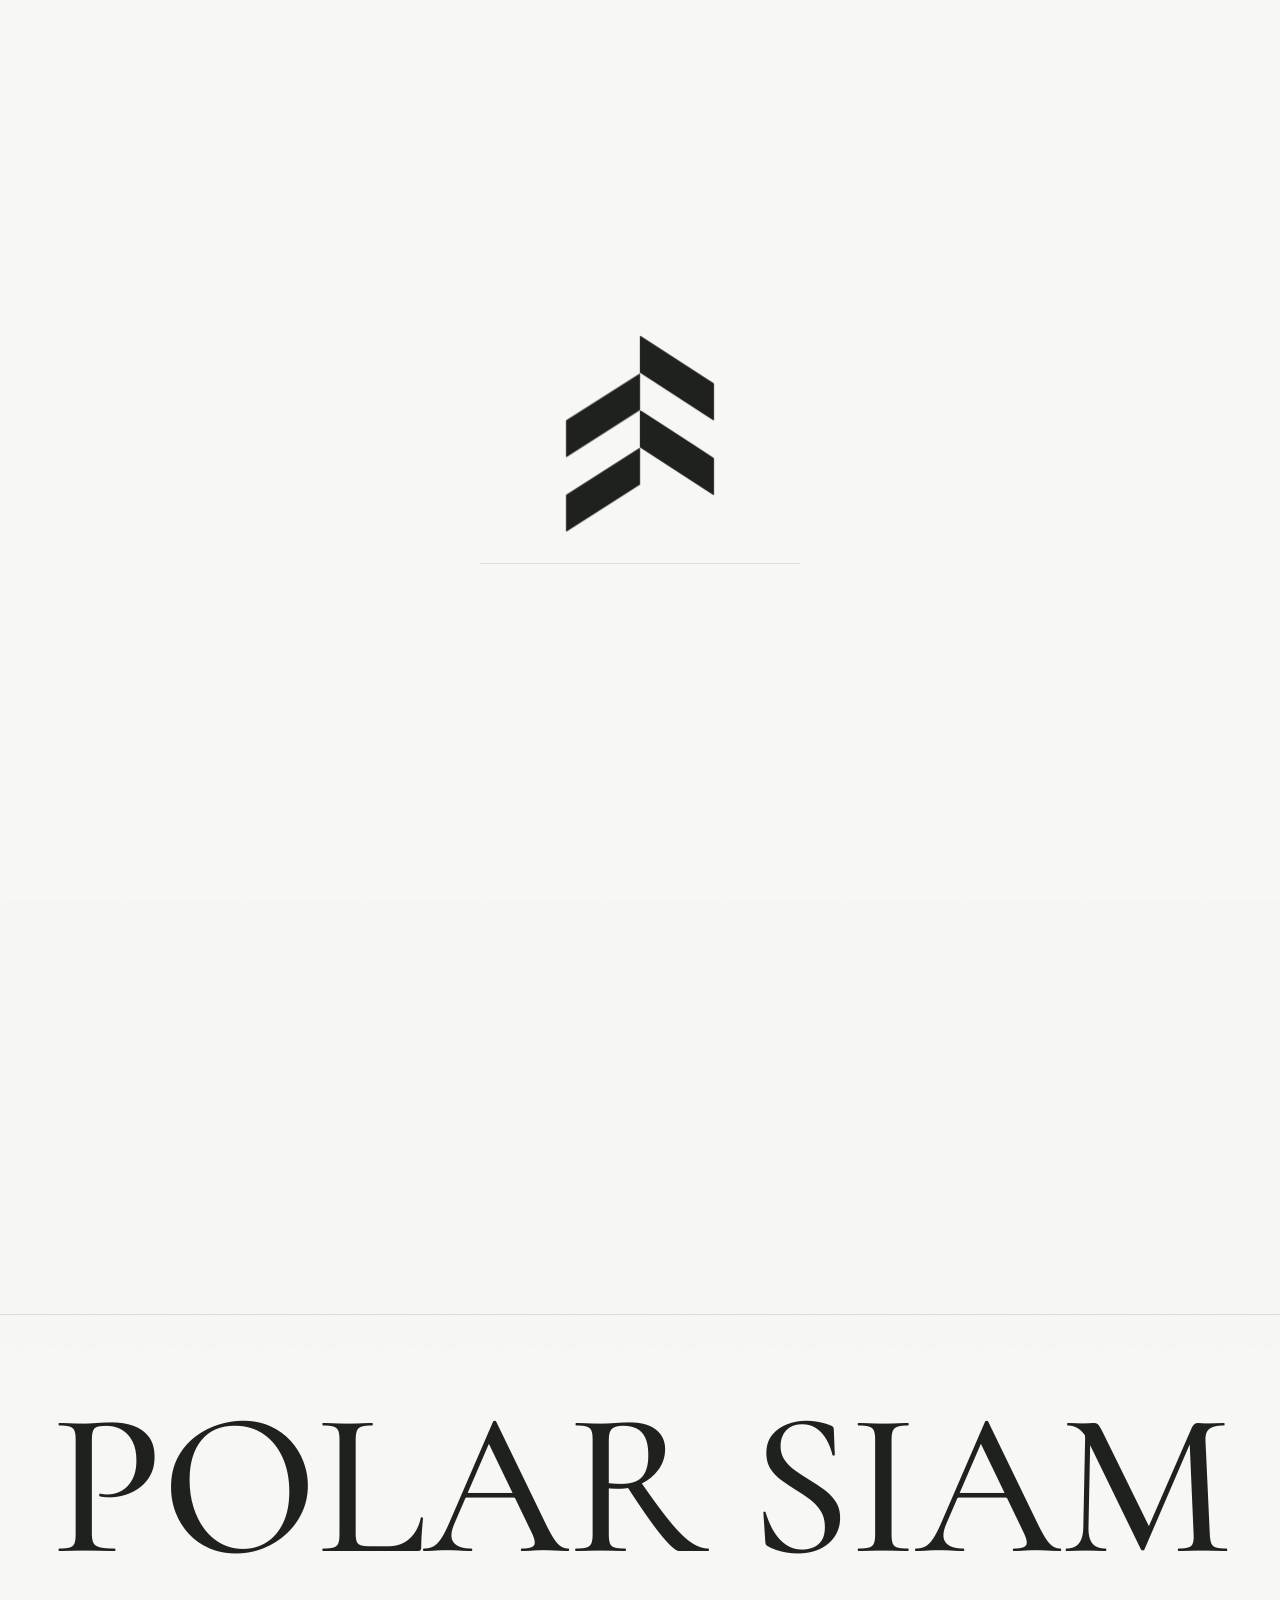
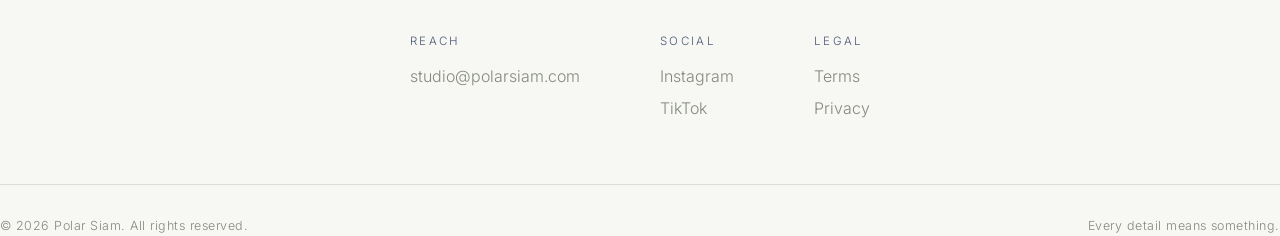
==== commit 1fbebe2c: "style: add top spacing before apply role grid" ====
--- a/careers.html
+++ b/careers.html
@@ -20,7 +20,7 @@
   [data-fx] { will-change: transform, opacity; backface-visibility: hidden; }
 
   /* role selection grid */
-  .roles { padding: clamp(1.2rem, 3vh, 2rem) var(--pad) clamp(2rem, 6vh, 4rem); }
+  .roles { padding: clamp(5.5rem, 12vh, 8rem) var(--pad) clamp(2rem, 6vh, 4rem); }
   .roles__head {
     margin-bottom: clamp(3rem, 8vh, 6rem);
     display: flex;
--- a/css/style.css
+++ b/css/style.css
@@ -635,7 +635,7 @@
 .join__title .line { display: block; overflow: hidden; }
 .join__title .word { display: inline-block; transform: none; opacity: var(--join-start-opacity); }
 /* Triangular text rhythm: each line steps down; lines 4/5/6 share the same size */
-.join__title .line:nth-child(1) .word { font-size: 1.08em; }
+.join__title .line:nth-child(1) .word { font-size: 1.12em; }
 .join__title .line:nth-child(2) .word { font-size: 1.03em; }
 .join__title .line:nth-child(3) .word { font-size: 0.88em; }
 .join__title .line:nth-child(4) .word,
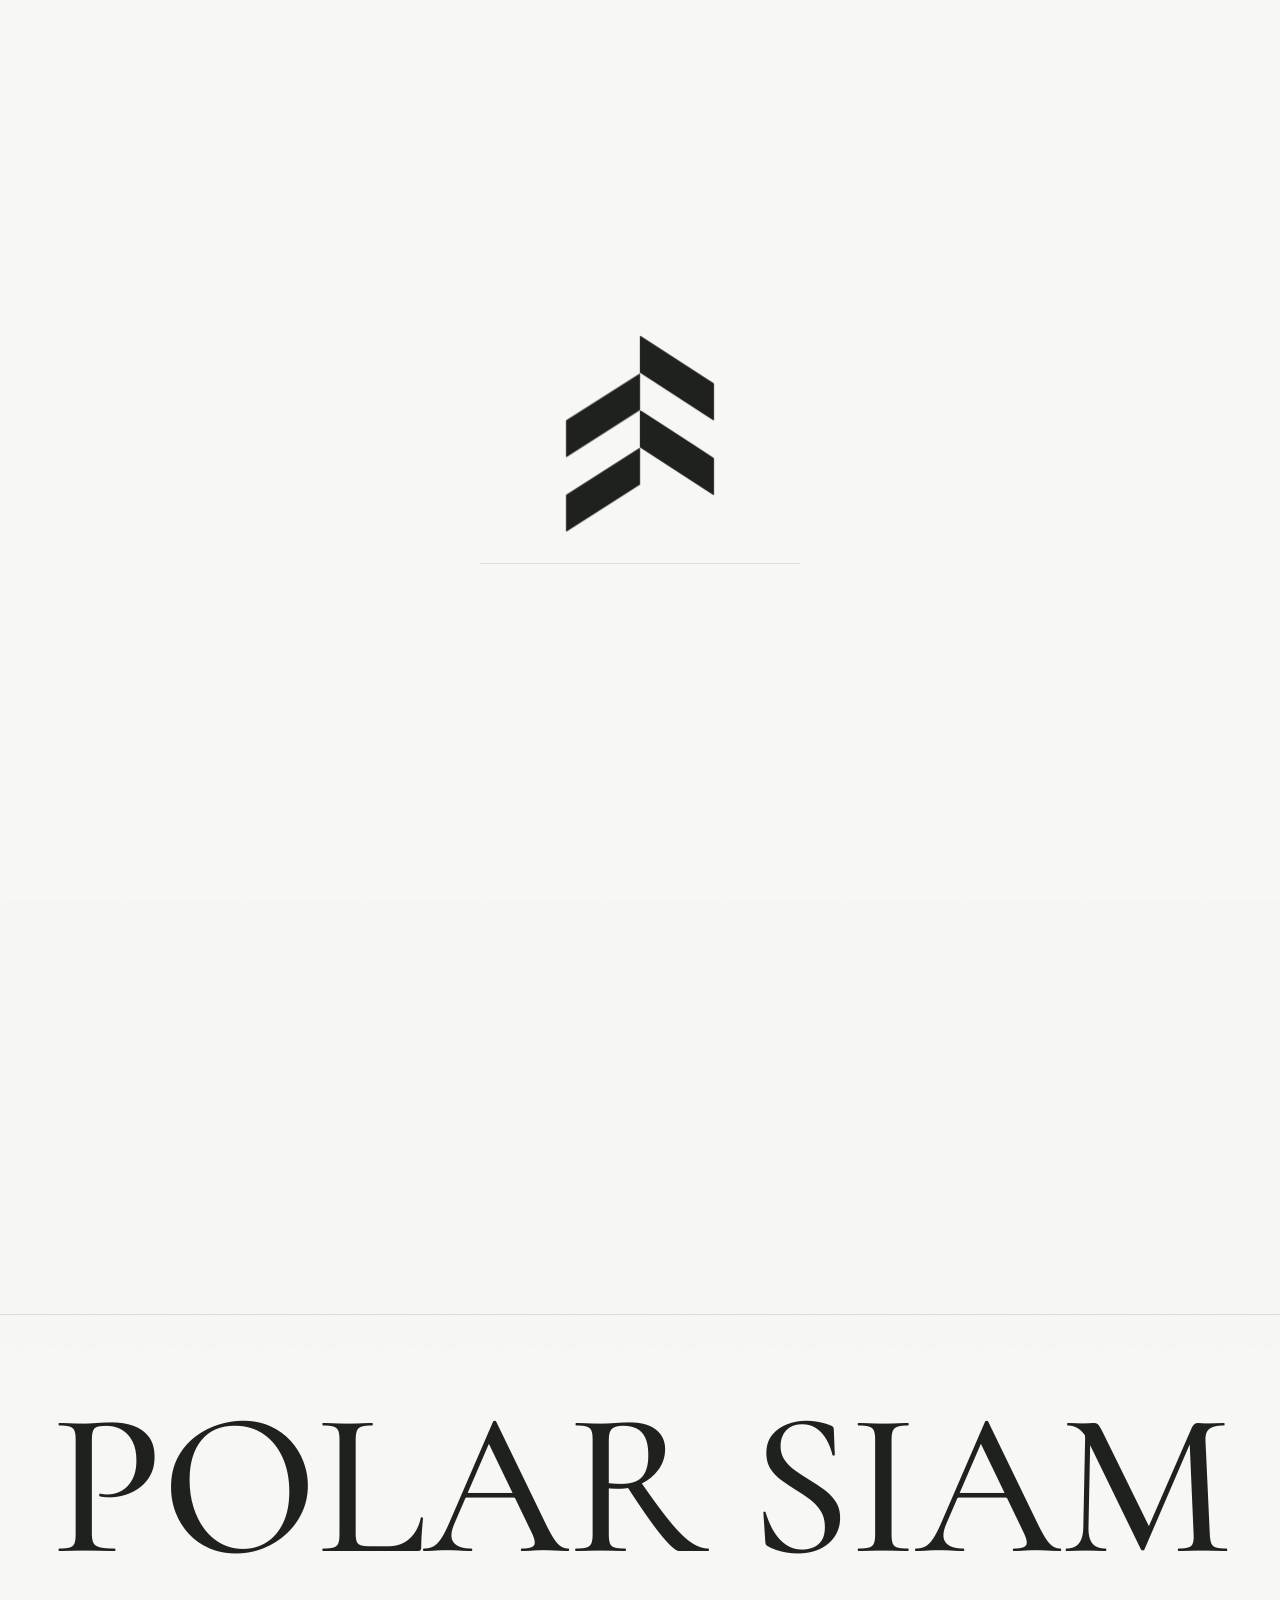
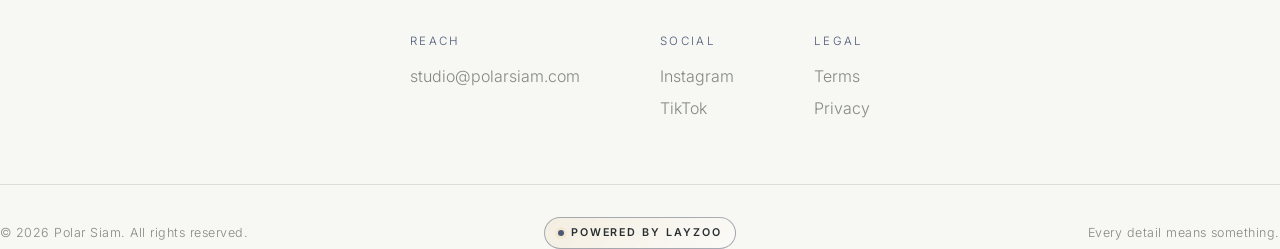
==== commit a4206807: "feat: add Powered by Layzoo signature across all footers" ====
--- a/careers.html
+++ b/careers.html
@@ -379,6 +379,7 @@
     </div>
     <div class="footer__base">
       <span>© 2026 Polar Siam. All rights reserved.</span>
+      <span class="footer__signature">Powered by Layzoo</span>
       <span>Every detail means something.</span>
     </div>
   </footer>
--- a/css/style.css
+++ b/css/style.css
@@ -581,7 +581,11 @@
 .lookbook__head { margin-bottom: 3.5rem; }
 .lookbook__grid {
   display: grid; grid-template-columns: repeat(2, 1fr);
-  gap: clamp(1rem, 3vw, 3rem); align-items: start;
+  row-gap: clamp(1rem, 3vw, 3rem);
+  column-gap: clamp(1.8rem, 4.4vw, 5rem);
+  align-items: start;
+  max-width: 1240px;
+  margin: 0 auto;
 }
 .look {
   position: relative; aspect-ratio: 4/5; border-radius: 2px; overflow: hidden;
@@ -594,15 +598,79 @@
 .look--tall { aspect-ratio: 4/6.2; margin-top: clamp(2rem, 8vh, 7rem); }
 /* 3D model tiles: light studio panel with a WebGL canvas filling the tile */
 .look--model { background: linear-gradient(180deg, #efefec, #e2e2de); }
-.look--model .model-viewer { position: absolute; inset: 0; width: 100%; height: 100%; z-index: 1; }
+.look--model .model-viewer {
+  position: absolute;
+  inset: 2% 2% 8% 2%;
+  width: auto;
+  height: auto;
+  z-index: 1;
+  border-radius: 2px;
+  overflow: hidden;
+}
 .look--model .model-viewer__canvas { display: block; width: 100%; height: 100%; }
 .look--model figcaption { z-index: 2; }
+.lookbook-focus-overlay {
+  position: fixed;
+  inset: 0;
+  display: none;
+  align-items: center;
+  justify-content: center;
+  padding: 1.25rem;
+  background: rgba(9, 10, 12, 0.9);
+  z-index: 130;
+}
+.lookbook-focus-overlay.is-open { display: flex; }
+.lookbook-focus-card {
+  width: min(96vw, 900px);
+  height: min(82svh, 780px);
+  background: var(--bg);
+  border: 1px solid color-mix(in srgb, var(--ink) 14%, var(--bg) 86%);
+  border-radius: 10px;
+  box-shadow: 0 24px 60px -30px rgba(0, 0, 0, 0.62);
+  padding: clamp(0.8rem, 1.8vw, 1.35rem);
+}
+.lookbook-focus-stage {
+  position: relative;
+  width: 100%;
+  height: 100%;
+  background: linear-gradient(180deg, #efefec, #e2e2de);
+  border-radius: 6px;
+  overflow: hidden;
+}
+.lookbook-focus-stage > .model-viewer {
+  position: absolute;
+  inset: 0;
+  width: 100%;
+  height: 100%;
+  z-index: 1;
+}
+body.lookbook-focus-open { overflow: hidden; }
 .look figcaption {
   position: absolute; left: 1.2rem; bottom: 1.1rem;
   font-size: 0.78rem; letter-spacing: 0.14em; text-transform: uppercase; color: var(--ink);
   mix-blend-mode: difference;
 }
-@media (max-width: 760px) { .lookbook__grid { grid-template-columns: 1fr; } .look--tall { margin-top: 0; } }
+.look__tap-hint { display: inline; }
+@media (max-width: 760px) {
+  .lookbook__grid { grid-template-columns: 1fr; }
+  .look--tall { margin-top: 0; }
+  .look--model .model-viewer { inset: 7.5% 7.5% 14% 7.5%; }
+  .look__tap-hint {
+    display: block;
+    margin-top: 0.22rem;
+  }
+  .lookbook-focus-overlay { padding: 0.45rem; }
+  .lookbook-focus-card {
+    width: 98vw;
+    height: min(88svh, 760px);
+    padding: 0.45rem;
+  }
+  .lookbook-focus-stage > .model-viewer {
+    inset: 0 !important;
+    width: 100% !important;
+    height: 100% !important;
+  }
+}
 
 /* ============ STORY ============ */
 .story { display: grid; grid-template-columns: 1fr 1.3fr; gap: clamp(2rem, 6vw, 6rem); align-items: start; }
@@ -720,9 +788,50 @@
 .footer__grid a { color: var(--ink-dim); transition: color .3s; }
 .footer__grid a:hover { color: var(--ink); }
 .footer__base {
-  display: flex; justify-content: space-between; flex-wrap: wrap; gap: 1rem;
+  display: grid; grid-template-columns: 1fr auto 1fr; align-items: center; gap: 1rem;
   padding-top: 2rem; border-top: 1px solid var(--line);
   font-size: 0.78rem; color: var(--ink-dim); letter-spacing: 0.04em;
+}
+.footer__base > span:last-child { justify-self: end; }
+.footer__signature {
+  justify-self: center;
+  display: inline-flex;
+  align-items: center;
+  gap: 0.4rem;
+  padding: 0.42rem 0.86rem;
+  border: 1px solid color-mix(in srgb, var(--gold) 38%, var(--line) 62%);
+  border-radius: 999px;
+  background: linear-gradient(135deg, rgba(229, 194, 129, 0.16) 0%, rgba(250, 250, 247, 0.9) 100%);
+  color: color-mix(in srgb, var(--ink) 76%, var(--gold) 24%);
+  font-size: 0.67rem;
+  font-weight: 600;
+  letter-spacing: 0.18em;
+  text-transform: uppercase;
+  box-shadow: 0 10px 24px -20px rgba(30, 33, 29, 0.7);
+  transition: transform .35s var(--ease), box-shadow .35s var(--ease), border-color .35s var(--ease);
+}
+.footer__signature::before {
+  content: "";
+  width: 6px;
+  height: 6px;
+  border-radius: 50%;
+  background: var(--gold);
+  box-shadow: 0 0 0 3px rgba(229, 194, 129, 0.18);
+}
+.footer__signature:hover {
+  transform: translateY(-1px);
+  border-color: color-mix(in srgb, var(--gold) 65%, var(--line) 35%);
+  box-shadow: 0 14px 28px -20px rgba(30, 33, 29, 0.82);
+}
+
+@media (max-width: 760px) {
+  .footer__base {
+    grid-template-columns: 1fr;
+    text-align: center;
+  }
+  .footer__base > span:last-child {
+    justify-self: center;
+  }
 }
 
 /* magnetic buttons get JS transform; keep transition snappy */
